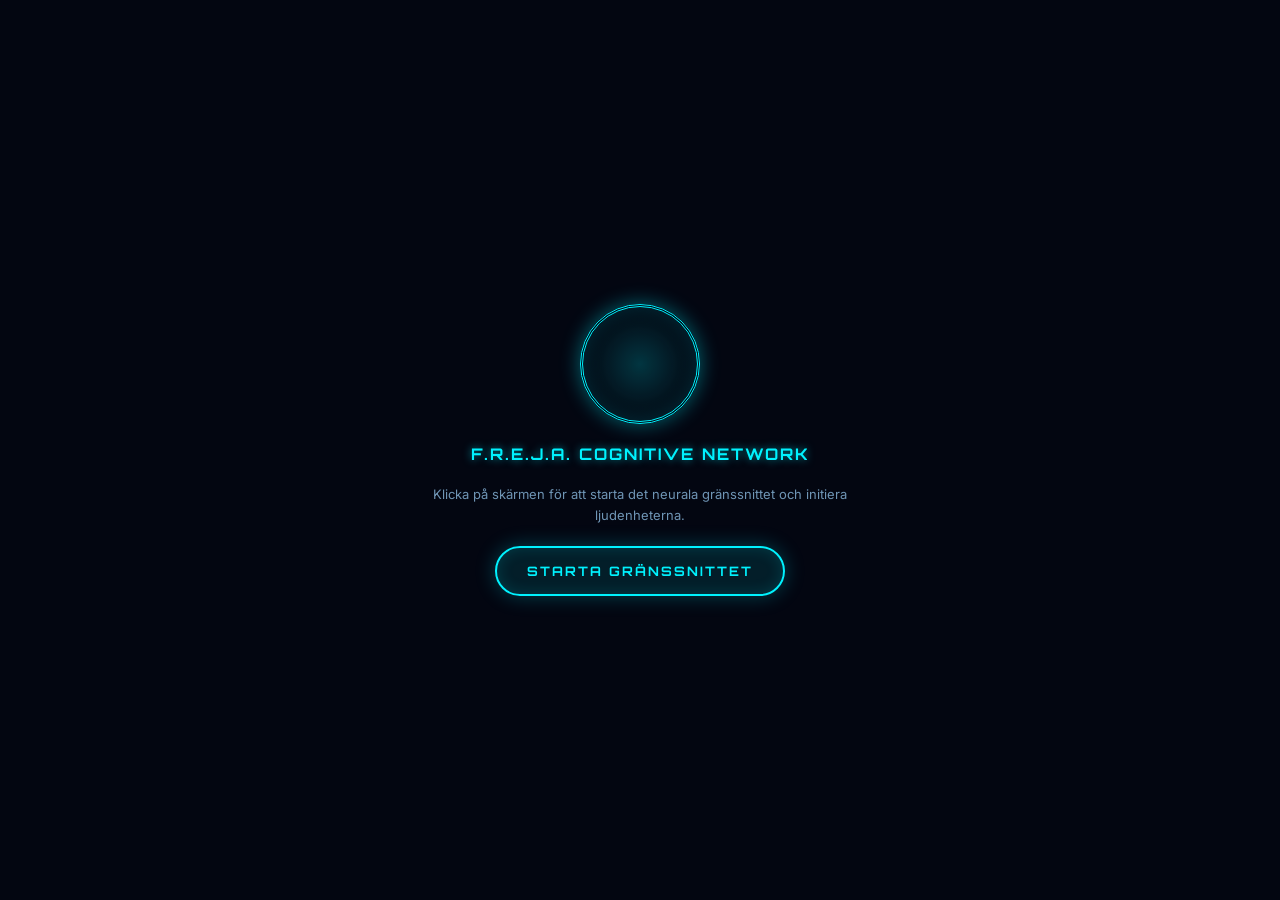
==== index.html @ d0a390d9 "Modernize FastAPI lifespan, background task tool router, and modularize app.js helpers" ====
<!DOCTYPE html>
<html lang="sv">
<head>
    <meta charset="UTF-8">
    <meta name="viewport" content="width=device-width, initial-scale=1.0">
    <title>F.R.E.J.A. // Neural Interface</title>
    <!-- Google Fonts -->
    <link rel="preconnect" href="https://fonts.googleapis.com">
    <link rel="preconnect" href="https://fonts.gstatic.com" crossorigin>
    <link href="https://fonts.googleapis.com/css2?family=Inter:wght@300;400;500;600&family=Orbitron:wght@400;600;800;900&family=Share+Tech+Mono&display=swap" rel="stylesheet">
    <!-- FontAwesome for futuristic icons -->
    <link rel="stylesheet" href="https://cdnjs.cloudflare.com/ajax/libs/font-awesome/6.4.0/css/all.min.css">
    <link rel="stylesheet" href="style.css">
</head>
<body class="theme-cyan">
    <!-- Grid overlay and Scanlines for futuristic screen effect -->
    <div class="grid-overlay"></div>
    <div class="scanlines"></div>
    <div class="ambient-glow"></div>

    <div class="hud-container">
        <!-- HEADER -->
        <header class="hud-header">
            <div class="header-left">
                <div class="logo-container">
                    <span class="logo-bracket">[</span>
                    <span class="logo-text">F.R.E.J.A.</span>
                    <span class="logo-bracket">]</span>
                </div>
                <div class="status-indicator">
                    <div class="pulse-dot"></div>
                    <span class="status-text">SYSTEM UPLINK: ONLINE</span>
                </div>
            </div>
            
            <div class="header-center">
                <div class="system-time" id="system-time">00:00:00</div>
                <div class="system-date" id="system-date">2026-06-02</div>
            </div>

            <div class="header-right">
                <button id="btn-memory" class="hud-btn-icon" title="Memory Vault">
                    <i class="fa-solid fa-brain"></i>
                </button>
                <button id="btn-garmin" class="hud-btn-icon" title="Garmin Fit Dashboard">
                    <i class="fa-solid fa-heart-pulse"></i>
                </button>
                <button id="btn-strava" class="hud-btn-icon" title="Strava Activity Dashboard">
                    <i class="fa-solid fa-person-running"></i>
                </button>
                <button id="btn-withings" class="hud-btn-icon" title="Withings Health Dashboard">
                    <i class="fa-solid fa-weight-scale"></i>
                </button>
                <button id="btn-google-calendar" class="hud-btn-icon" title="Google Calendar Dashboard">
                    <i class="fa-solid fa-calendar-days"></i>
                </button>
                <button id="btn-telegram" class="hud-btn-icon" title="Telegram Integration">
                    <i class="fa-brands fa-telegram"></i>
                </button>
                <button id="btn-theme-toggle" class="hud-btn-icon" title="Change Theme">
                    <i class="fa-solid fa-palette"></i>
                </button>
                <button id="btn-settings" class="hud-btn-icon" title="Settings">
                    <i class="fa-solid fa-sliders"></i>
                </button>
                <div class="voice-badge">
                    <span class="badge-label">V.O.C.A.L.</span>
                    <span class="badge-status" id="vocal-status">STANDBY</span>
                </div>
            </div>
        </header>

        <!-- MAIN LAYOUT -->
        <main class="hud-main">
            <!-- LEFT PANEL: DIAGNOSTICS & SYSTEM CONFIG -->
            <section class="hud-panel left-panel">
                <div class="panel-header">
                    <i class="fa-solid fa-gauge-high icon-accent"></i>
                    <h2>SYSTEM DIAGNOSTICS</h2>
                </div>
                <div class="panel-content">
                    <!-- Gauge animations -->
                    <div class="diag-group">
                        <div class="diag-label">
                            <span>CORES LOAD</span>
                            <span class="diag-val" id="val-cpu">24%</span>
                        </div>
                        <div class="progress-bar-container">
                            <div class="progress-bar" id="bar-cpu" style="width: 24%"></div>
                        </div>
                    </div>

                    <div class="diag-group">
                        <div class="diag-label">
                            <span>NEURAL TEMP</span>
                            <span class="diag-val" id="val-temp">42.8 °C</span>
                        </div>
                        <div class="progress-bar-container">
                            <div class="progress-bar" id="bar-temp" style="width: 42.8%"></div>
                        </div>
                    </div>

                    <div class="diag-group">
                        <div class="diag-label">
                            <span>COGNITIVE RAM</span>
                            <span class="diag-val" id="val-ram">6.2 GB / 16 GB</span>
                        </div>
                        <div class="progress-bar-container">
                            <div class="progress-bar" id="bar-ram" style="width: 38.7%"></div>
                        </div>
                    </div>

                    <div class="diag-group">
                        <div class="diag-label">
                            <span>NETWORK LATENCY</span>
                            <span class="diag-val" id="val-ping">12 ms</span>
                        </div>
                        <div class="progress-bar-container">
                            <div class="progress-bar" id="bar-ping" style="width: 12%"></div>
                        </div>
                    </div>

                    <hr class="panel-divider">

                    <!-- Visual Scanner Widget -->
                    <div class="visual-scanner">
                        <h3><i class="fa-solid fa-eye"></i> NEURAL OPTICS SCANNER</h3>
                        <div class="webcam-container">
                            <video id="webcam-video" autoplay playsinline muted></video>
                            <div class="scanner-overlay">
                                <div class="scanner-line"></div>
                                <div class="scanner-reticle"></div>
                                <span class="scanner-status" id="scanner-status">OPTICS OFFLINE</span>
                            </div>
                        </div>
                        <div class="control-row" style="margin-top: 10px;">
                            <label for="select-camera">Camera Input</label>
                            <select id="select-camera" class="hud-select">
                                <option value="off" selected>Scanner avstängd</option>
                            </select>
                        </div>
                        <div class="control-row-toggle" style="margin-top: 8px;">
                            <span style="font-size: 11px; color: var(--color-text-muted);">Auto-skicka bildström</span>
                            <label class="hud-switch">
                                <input type="checkbox" id="chk-auto-optics" checked>
                                <span class="slider"></span>
                            </label>
                        </div>
                    </div>

                    <hr class="panel-divider">

                    <!-- Vector Grid Widget -->
                    <div class="widget-matrix">
                        <h3>ACTIVE CAPABILITIES</h3>
                        <div class="capability-grid">
                            <div class="cap-item active">
                                <i class="fa-solid fa-microphone"></i>
                                <span>SPEECH REC</span>
                            </div>
                            <div class="cap-item active">
                                <i class="fa-solid fa-volume-high"></i>
                                <span>SYNTH VOICE</span>
                            </div>
                            <div class="cap-item active" id="cap-gemini">
                                <i class="fa-solid fa-brain"></i>
                                <span>GEMINI 2.5</span>
                            </div>
                            <div class="cap-item active">
                                <i class="fa-solid fa-wave-square"></i>
                                <span>AUDIO ANALYSER</span>
                            </div>
                            <div class="cap-item" id="cap-memory">
                                <i class="fa-solid fa-microchip"></i>
                                <span>NEURAL MEM</span>
                            </div>
                            <div class="cap-item" id="cap-camera">
                                <i class="fa-solid fa-eye"></i>
                                <span>OPTICS FEED</span>
                            </div>
                            <div class="cap-item" id="cap-garmin">
                                <i class="fa-solid fa-heart-pulse"></i>
                                <span>GARMIN FIT</span>
                            </div>
                            <div class="cap-item" id="cap-strava">
                                <i class="fa-solid fa-person-running"></i>
                                <span>STRAVA FIT</span>
                            </div>
                            <div class="cap-item" id="cap-withings">
                                <i class="fa-solid fa-weight-scale"></i>
                                <span>WITHINGS FIT</span>
                            </div>
                            <div class="cap-item" id="cap-google_calendar">
                                <i class="fa-solid fa-calendar-days"></i>
                                <span>GOOGLE CAL</span>
                            </div>
                        </div>
                    </div>

                    <hr class="panel-divider">

                    <!-- Speech Settings Shortcuts -->
                    <div class="quick-settings">
                        <h3>QUICK CONTROLS</h3>
                        <div class="control-row">
                            <label for="select-lang-quick">Language</label>
                            <select id="select-lang-quick" class="hud-select">
                                <option value="sv-SE" selected>Svenska (SE)</option>
                                <option value="en-US">English (US)</option>
                            </select>
                        </div>
                        <div class="control-row-toggle">
                            <span>Auto-Speak Responses</span>
                            <label class="hud-switch">
                                <input type="checkbox" id="chk-autospeak" checked>
                                <span class="slider"></span>
                            </label>
                        </div>
                    </div>
                </div>
                <div class="panel-footer">
                    <span>SECTOR: 09A64FAF</span>
                </div>
            </section>

            <!-- CENTER PANEL: ARC REACTOR CORE & CONTROLS -->
            <section class="center-panel">
                <!-- Arc Reactor Visualizer -->
                <div class="arc-container">
                    <canvas id="arc-canvas" width="400" height="400"></canvas>
                    <div class="arc-core-inner">
                        <i class="fa-solid fa-brain glow-brain"></i>
                    </div>
                </div>

                <div class="voice-trigger-container">
                    <button id="btn-mic" class="btn-mic" title="Start Listening">
                        <i class="fa-solid fa-microphone" id="mic-icon"></i>
                    </button>
                    <p class="voice-hint" id="voice-hint">Klicka för att prata med FREJA</p>
                    <div class="voice-bars-container" id="voice-bars">
                        <!-- Sound bars show up when listening/speaking -->
                        <div class="bar"></div>
                        <div class="bar"></div>
                        <div class="bar"></div>
                        <div class="bar"></div>
                        <div class="bar"></div>
                        <div class="bar"></div>
                        <div class="bar"></div>
                        <div class="bar"></div>
                    </div>
                </div>

                <!-- QUICK INPUT BOX (For typing queries) -->
                <div class="text-input-container">
                    <input type="text" id="text-query" placeholder="Mata in ett textkommando till FREJA..." class="hud-input">
                    <button id="btn-send-text" class="hud-btn-send" title="Skicka">
                        <i class="fa-solid fa-paper-plane"></i>
                    </button>
                </div>
            </section>

            <!-- RIGHT PANEL: CHAT HUB & TERMINAL LOG -->
            <section class="hud-panel right-panel">
                <div class="panel-header">
                    <i class="fa-solid fa-comments icon-accent"></i>
                    <h2>NEURAL CHAT HUB</h2>
                    <button id="btn-clear-chat" class="panel-header-btn" title="Rensa chatthistorik">
                        <i class="fa-solid fa-trash-can"></i>
                    </button>
                </div>
                
                <!-- Chats will be listed here -->
                <div class="chat-history" id="chat-history">
                    <div class="chat-msg system-msg">
                        <div class="msg-sender">[SYS]</div>
                        <div class="msg-content">System startat. Välkommen operatör. Klicka på mikrofonen eller skriv ett meddelande nedan för att initiera konversation. Se till att lägga in din Gemini API-nyckel i inställningarna.</div>
                    </div>
                </div>

                <div class="panel-header second-header">
                    <i class="fa-solid fa-terminal icon-accent"></i>
                    <h2>TERMINAL CONSOLE</h2>
                </div>

                <!-- Futuristic terminal logs -->
                <div class="terminal-container">
                    <div class="terminal-log" id="terminal-log">
                        <div class="log-line"><span class="log-time">08:12:00</span> <span class="log-tag tag-sys">[SYS]</span> INITIALIZING INTEL CORE PROTCOLS</div>
                        <div class="log-line"><span class="log-time">08:12:01</span> <span class="log-tag tag-sys">[SYS]</span> AUDIO ANALYSER STAGE ACTIVE</div>
                        <div class="log-line"><span class="log-time">08:12:02</span> <span class="log-tag tag-sys">[SYS]</span> SPEECH SYNTHESIS ENGINE LOADED</div>
                        <div class="log-line"><span class="log-time">08:12:02</span> <span class="log-tag tag-warn">[WARN]</span> GEMINI API KEY MISSING. USING OFFLINE MOCK MODE.</div>
                    </div>
                </div>
            </section>
        </main>
    </div>

    <!-- SETTINGS MODAL -->
    <div class="hud-modal" id="modal-settings">
        <div class="modal-content glass-morphic">
            <div class="modal-header">
                <h2><i class="fa-solid fa-gear"></i> INTERFACE SETTINGS</h2>
                <button class="modal-close" id="btn-close-settings">&times;</button>
            </div>
            <div class="modal-body">
                <div class="settings-group">
                    <label for="input-api-key">Gemini API Key</label>
                    <div class="input-password-container">
                        <input type="password" id="input-api-key" placeholder="AIzaSy..." class="hud-input">
                        <button type="button" id="btn-toggle-key" class="btn-toggle-input"><i class="fa-solid fa-eye"></i></button>
                    </div>
                    <p class="settings-help">Din API-nyckel sparas säkert i din lokala webbläsare (localStorage). Du kan skaffa en gratis nyckel i <a href="https://aistudio.google.com/" target="_blank" class="hud-link">Google AI Studio</a>.</p>
                </div>

                 <div class="settings-group">
                    <label for="select-voice">Voice Output Character (Native Browser)</label>
                    <div style="display: flex; gap: 8px;">
                        <select id="select-voice" class="hud-select" style="flex: 1;">
                            <!-- Loaded dynamically -->
                            <option value="">Laddar röster...</option>
                        </select>
                        <button type="button" id="btn-test-voice" class="hud-btn btn-secondary" style="padding: 0 12px; height: 32px;" title="Testa vald röst">
                            <i class="fa-solid fa-volume-high"></i>
                        </button>
                    </div>
                </div>

                <hr class="panel-divider">
                <h3 style="font-family: var(--font-display); font-size: 11px; color: var(--color-primary); margin-bottom: 5px; letter-spacing: 1px;">ELEVENLABS NEURAL TTS (OPTIONAL)</h3>

                <div class="settings-group">
                    <label for="input-eleven-key">ElevenLabs API Key</label>
                    <div class="input-password-container">
                        <input type="password" id="input-eleven-key" placeholder="Skriv xi-api-key..." class="hud-input">
                        <button type="button" id="btn-toggle-eleven-key" class="btn-toggle-input"><i class="fa-solid fa-eye"></i></button>
                    </div>
                    <p class="settings-help">Lämnas tom för att fortsätta använda gratis webbläsarröst. Köp/skaffa nyckel på <a href="https://elevenlabs.io/" target="_blank" class="hud-link">ElevenLabs</a>.</p>
                </div>

                <div class="settings-group">
                    <label for="select-eleven-voice">ElevenLabs Voice Presets</label>
                    <select id="select-eleven-voice" class="hud-select">
                        <option value="21m00Tcm4TlvDq8ikWAM" selected>Rachel (Varm & Tydlig - Kvinna)</option>
                        <option value="ErXwobaYiN019PkySvjV">Antoni (Professionell & Djup - Man)</option>
                        <option value="EXAVITQu4vr4xnSDxMaL">Bella (Klar & Naturlig - Kvinna)</option>
                        <option value="pNInz6obpm5mJsZJQIEX">Adam (Klassisk röst - Man)</option>
                        <option value="custom">-- Ange eget Voice ID --</option>
                    </select>
                </div>

                <div class="settings-group" id="group-eleven-custom" style="display: none;">
                    <label for="input-eleven-custom-voice">Eget ElevenLabs Voice ID</label>
                    <input type="text" id="input-eleven-custom-voice" placeholder="Mata in voice_id..." class="hud-input">
                </div>


                <div class="settings-group">
                    <div class="slider-row">
                        <label for="slider-rate">Voice Rate (Hastighet)</label>
                        <span class="slider-val" id="val-rate">1.0</span>
                    </div>
                    <input type="range" id="slider-rate" min="0.5" max="2" step="0.1" value="1.0" class="hud-range">
                </div>

                <div class="settings-group">
                    <div class="slider-row">
                        <label for="slider-pitch">Voice Pitch (Tonläge)</label>
                        <span class="slider-val" id="val-pitch">1.0</span>
                    </div>
                    <input type="range" id="slider-pitch" min="0.5" max="1.5" step="0.1" value="1.0" class="hud-range">
                </div>

                <div class="settings-group">
                    <label for="textarea-persona">System Prompt (Jarvis Persona)</label>
                    <textarea id="textarea-persona" rows="4" class="hud-textarea">Du är FREJA, en extremt intelligent, artig och kvick AI-assistent. Du pratar med "sir" eller "doktorn" på ett artigt, lojalt och sofistikerat sätt. Svara kortfattat och slagkraftigt, idealiskt för tal. Svara alltid på det språk som användaren pratar eller skriver (svenska eller engelska).</textarea>
                </div>


                <hr class="panel-divider">
                <h3 style="font-family: var(--font-display); font-size: 11px; color: var(--color-primary); margin-bottom: 5px; letter-spacing: 1px;">SYSTEMBEHÖRIGHETER (VERKTYG)</h3>
                
                <div class="settings-group-toggle" style="display: flex; justify-content: space-between; align-items: center; margin-bottom: 15px;">
                    <span style="font-size: 11px; color: var(--color-text-muted);">Tillåt Väderverktyg (get_weather)</span>
                    <label class="hud-switch">
                        <input type="checkbox" id="chk-tool-get_weather">
                        <span class="slider"></span>
                    </label>
                </div>

                <div class="settings-group-toggle" style="display: flex; justify-content: space-between; align-items: center; margin-bottom: 15px;">
                    <span style="font-size: 11px; color: var(--color-text-muted);">Tillåt Google Sökning (google_search)</span>
                    <label class="hud-switch">
                        <input type="checkbox" id="chk-tool-google_search">
                        <span class="slider"></span>
                    </label>
                </div>

                <div class="settings-group-toggle" style="display: flex; justify-content: space-between; align-items: center; margin-bottom: 15px;">
                    <span style="font-size: 11px; color: var(--color-text-muted);">Tillåt Kodexekvering (execute_codex_code)</span>
                    <label class="hud-switch">
                        <input type="checkbox" id="chk-tool-execute_codex_code">
                        <span class="slider"></span>
                    </label>
                </div>

                <div class="settings-group-toggle" style="display: flex; justify-content: space-between; align-items: center; margin-bottom: 15px;">
                    <span style="font-size: 11px; color: var(--color-text-muted);">Tillåt Git-operationer (codex_git_ops)</span>
                    <label class="hud-switch">
                        <input type="checkbox" id="chk-tool-codex_git_ops">
                        <span class="slider"></span>
                    </label>
                </div>

                <div class="settings-group-toggle" style="display: flex; justify-content: space-between; align-items: center; margin-bottom: 15px;">
                    <span style="font-size: 11px; color: var(--color-text-muted);">Tillåt Kodgranskning (codex_audit_codebase)</span>
                    <label class="hud-switch">
                        <input type="checkbox" id="chk-tool-codex_audit_codebase">
                        <span class="slider"></span>
                    </label>
                </div>

                <div class="settings-group-toggle" style="display: flex; justify-content: space-between; align-items: center; margin-bottom: 15px;">
                    <span style="font-size: 11px; color: var(--color-text-muted);">Tillåt Auto-rättning (codex_run_and_fix)</span>
                    <label class="hud-switch">
                        <input type="checkbox" id="chk-tool-codex_run_and_fix">
                        <span class="slider"></span>
                    </label>
                </div>

                <div class="settings-group-toggle" style="display: flex; justify-content: space-between; align-items: center; margin-bottom: 15px;">
                    <span style="font-size: 11px; color: var(--color-text-muted);">Tillåt Facebook-bildnedladdning (download_facebook_photos)</span>
                    <label class="hud-switch">
                        <input type="checkbox" id="chk-tool-download_facebook_photos">
                        <span class="slider"></span>
                    </label>
                </div>


            </div>
            <div class="modal-footer">
                <button id="btn-reset-settings" class="hud-btn btn-secondary">ÅTERSTÄLL ALLT</button>
                <button id="btn-save-settings" class="hud-btn btn-primary">SPARA KONFIGURERING</button>
            </div>
        </div>
    </div>

    <!-- THEME MODAL (QUICK CHOICE) -->
    <div class="hud-modal" id="modal-theme">
        <div class="modal-content glass-morphic theme-modal-content">
            <div class="modal-header">
                <h2><i class="fa-solid fa-palette"></i> ACCENT SYSTEMS</h2>
                <button class="modal-close" id="btn-close-theme">&times;</button>
            </div>
            <div class="modal-body select-theme-grid">
                <button class="theme-choice-card cyan active" data-theme="cyan">
                    <div class="color-preview"></div>
                    <span>CYAN MATRIX (DEFAULT)</span>
                </button>
                <button class="theme-choice-card amber" data-theme="amber">
                    <div class="color-preview"></div>
                    <span>STARK GOLD (AMBER)</span>
                </button>
                <button class="theme-choice-card crimson" data-theme="crimson">
                    <div class="color-preview"></div>
                    <span>HULKBUSTER (CRIMSON)</span>
                </button>
                <button class="theme-choice-card emerald" data-theme="emerald">
                    <div class="color-preview"></div>
                    <span>SHIELD EMERALD</span>
                </button>
            </div>
        </div>
    </div>

    <!-- NEURAL MEMORY VAULT MODAL -->
    <div class="hud-modal" id="modal-memory">
        <div class="modal-content glass-morphic">
            <div class="modal-header">
                <h2><i class="fa-solid fa-brain"></i> NEURAL MEMORY VAULT</h2>
                <button class="modal-close" id="btn-close-memory">&times;</button>
            </div>
            <div class="modal-body">
                <div class="memory-status-banner">
                    <span class="status-label">ENGINE STATUS:</span>
                    <span class="status-val" id="memory-engine-status">OFFLINE (VIRTUAL SANDBOX)</span>
                </div>
                <p class="settings-help" style="margin-bottom: 15px; font-size: 11px;">
                    Här lagras och struktureras dina personliga preferenser och minnen som FREJA extraherar under era samtal. De återanvänds automatiskt för att ge personliga svar.
                </p>

                <!-- New Memory Manual Entry -->
                <div class="add-memory-container" style="display: flex; gap: 8px; margin-bottom: 15px;">
                    <input type="text" id="input-new-memory" placeholder="Mata in ett minne manuellt... (t.ex. 'Gillar starkt kaffe')" class="hud-input" style="flex: 1; font-size: 12px; height: 32px;">
                    <button id="btn-add-memory-manual" class="hud-btn btn-primary" style="padding: 0 15px; font-size: 11px; height: 32px; font-family: var(--font-display);"><i class="fa-solid fa-plus"></i> LÄGG TILL</button>
                </div>

                <div class="memories-list-container" style="display: flex; flex-direction: column; flex: 1; min-height: 250px; max-height: 350px;">
                    <h3 class="section-title" style="font-family: var(--font-display); font-size: 11px; color: var(--color-primary); margin-bottom: 8px; letter-spacing: 1px;">MINNES-ENGRAM (<span id="memory-count">0</span>)</h3>
                    <div class="memories-list" id="memories-list" style="flex: 1; overflow-y: auto; background: rgba(0,0,0,0.3); border: 1px solid var(--color-border); border-radius: 4px; padding: 10px;">
                        <div class="memory-loading-msg" style="color: var(--color-text-muted); text-align: center; font-family: var(--font-mono); font-size: 11px; padding: 20px;">Laddar minnen...</div>
                    </div>
                </div>

                <!-- Neural Memory API/Sandbox Settings -->
                <details class="memory-api-details" style="border: 1px solid var(--color-border); border-radius: 4px; background: rgba(0, 0, 0, 0.2); padding: 8px 12px; margin-top: 10px;">
                    <summary style="font-family: var(--font-display); font-size: 11px; color: var(--color-primary); cursor: pointer; user-select: none; outline: none; letter-spacing: 1px;">
                        <i class="fa-solid fa-key" style="margin-right: 6px;"></i> NEURALT MINNE KONFIGURATION
                    </summary>
                    <div style="display: flex; flex-direction: column; gap: 10px; margin-top: 10px;">
                        <div style="display: flex; flex-direction: column; gap: 4px;">
                            <label for="input-mem0-key" style="font-family: var(--font-display); font-size: 11px; color: var(--color-primary);">Mem0 API Key</label>
                            <div class="input-password-container">
                                <input type="password" id="input-mem0-key" placeholder="Mata in Token..." class="hud-input" style="height: 32px; font-size: 12px; flex: 1;">
                                <button type="button" id="btn-toggle-mem0-key" class="btn-toggle-input" style="height: 32px;"><i class="fa-solid fa-eye"></i></button>
                            </div>
                            <p class="settings-help" style="font-size: 9px; line-height: 1.3; margin: 0;">Skapa ett gratis konto på <a href="https://mem0.ai/" target="_blank" class="hud-link">mem0.ai</a> för att skaffa en API-nyckel. Om tomt körs minnet i ett lokalt sandlådeläge.</p>
                        </div>
                        <div class="settings-group-toggle" style="display: flex; justify-content: space-between; align-items: center;">
                            <span style="font-size: 11px; color: var(--color-text-muted);">Aktivera neuralt minne</span>
                            <label class="hud-switch">
                                <input type="checkbox" id="chk-use-mem0" checked>
                                <span class="slider"></span>
                            </label>
                        </div>
                        <button id="btn-save-memory-api" class="hud-btn btn-primary" style="height: 32px; font-family: var(--font-display); font-size: 11px; margin-top: 5px;">
                            <i class="fa-solid fa-floppy-disk"></i> SPARA MINNESINSTÄLLNINGAR
                        </button>
                    </div>
                </details>
            </div>
            <div class="modal-footer">
                <button id="btn-wipe-memory" class="hud-btn btn-secondary" style="border-color: #ff3b30; color: #ff3b30;"><i class="fa-solid fa-trash-can"></i> RADERA ALLT MINNE</button>
                <button id="btn-refresh-memory" class="hud-btn btn-primary"><i class="fa-solid fa-rotate"></i> SYNKRONISERA</button>
            </div>
        </div>
    </div>

    <!-- GARMIN FIT DASHBOARD MODAL -->
    <div class="hud-modal" id="modal-garmin">
        <div class="modal-content glass-morphic">
            <div class="modal-header">
                <h2><i class="fa-solid fa-heart-pulse"></i> GARMIN FIT DASHBOARD</h2>
                <button class="modal-close" id="btn-close-garmin">&times;</button>
            </div>
            <div class="modal-body" style="display: flex; flex-direction: column; gap: 15px;">
                <!-- Form for entering data -->
                <div class="garmin-form" style="display: grid; grid-template-columns: 1fr 1fr; gap: 10px; background: rgba(0, 0, 0, 0.2); border: 1px solid var(--color-border); border-radius: 4px; padding: 12px;">
                    <div style="grid-column: span 2; display: flex; flex-direction: column; gap: 4px;">
                        <label for="garmin-input-date" style="font-size: 11px; color: var(--color-text-muted);">Datum</label>
                        <input type="date" id="garmin-input-date" class="hud-input" style="height: 32px; font-size: 12px; font-family: var(--font-mono);">
                    </div>
                    <div style="display: flex; flex-direction: column; gap: 4px;">
                        <label for="garmin-input-steps" style="font-size: 11px; color: var(--color-text-muted);">Steg</label>
                        <input type="number" id="garmin-input-steps" placeholder="t.ex. 10000" class="hud-input" style="height: 32px; font-size: 12px;">
                    </div>
                    <div style="display: flex; flex-direction: column; gap: 4px;">
                        <label for="garmin-input-sleep" style="font-size: 11px; color: var(--color-text-muted);">Sömn (timmar)</label>
                        <input type="number" step="0.1" id="garmin-input-sleep" placeholder="t.ex. 7.5" class="hud-input" style="height: 32px; font-size: 12px;">
                    </div>
                    <div style="display: flex; flex-direction: column; gap: 4px;">
                        <label for="garmin-input-hr" style="font-size: 11px; color: var(--color-text-muted);">Vilopuls (BPM)</label>
                        <input type="number" id="garmin-input-hr" placeholder="t.ex. 58" class="hud-input" style="height: 32px; font-size: 12px;">
                    </div>
                    <div style="display: flex; flex-direction: column; gap: 4px;">
                        <label for="garmin-input-calories" style="font-size: 11px; color: var(--color-text-muted);">Aktiva kalorier</label>
                        <input type="number" id="garmin-input-calories" placeholder="t.ex. 400" class="hud-input" style="height: 32px; font-size: 12px;">
                    </div>
                    <div style="display: flex; flex-direction: column; gap: 4px;">
                        <label for="garmin-input-workout-type" style="font-size: 11px; color: var(--color-text-muted);">Träningsform</label>
                        <input type="text" id="garmin-input-workout-type" placeholder="t.ex. Löpning" class="hud-input" style="height: 32px; font-size: 12px;">
                    </div>
                    <div style="display: flex; flex-direction: column; gap: 4px;">
                        <label for="garmin-input-workout-duration" style="font-size: 11px; color: var(--color-text-muted);">Tid (minuter)</label>
                        <input type="number" id="garmin-input-workout-duration" placeholder="t.ex. 45" class="hud-input" style="height: 32px; font-size: 12px;">
                    </div>
                    <div style="display: flex; flex-direction: column; gap: 4px;">
                        <label for="garmin-input-body-battery" style="font-size: 11px; color: var(--color-text-muted);">Body Battery (max)</label>
                        <input type="number" id="garmin-input-body-battery" placeholder="t.ex. 85" class="hud-input" style="height: 32px; font-size: 12px;">
                    </div>
                    <div style="display: flex; flex-direction: column; gap: 4px;">
                        <label for="garmin-input-hrv" style="font-size: 11px; color: var(--color-text-muted);">HRV (Snitt ms)</label>
                        <input type="number" id="garmin-input-hrv" placeholder="t.ex. 65" class="hud-input" style="height: 32px; font-size: 12px;">
                    </div>
                    <button id="btn-save-garmin-manual" class="hud-btn btn-primary" style="grid-column: span 2; height: 34px; font-family: var(--font-display); font-size: 11px;"><i class="fa-solid fa-floppy-disk"></i> SPARA DAGSLOGG</button>
                </div>
                
                <!-- List of recent logs -->
                <div class="garmin-list-container" style="display: flex; flex-direction: column; flex: 1; min-height: 200px; max-height: 250px;">
                    <h3 style="font-family: var(--font-display); font-size: 11px; color: var(--color-primary); margin-bottom: 8px; letter-spacing: 1px;">HISTORIK (SENASTE 10 DAGARNA)</h3>
                    <div class="garmin-list" id="garmin-list" style="flex: 1; overflow-y: auto; background: rgba(0,0,0,0.3); border: 1px solid var(--color-border); border-radius: 4px; padding: 10px;">
                        <div style="color: var(--color-text-muted); text-align: center; font-family: var(--font-mono); font-size: 11px; padding: 20px;">Laddar historik...</div>
                    </div>
                </div>

                <!-- Garmin Account & Permission Settings -->
                <details class="garmin-api-details" style="border: 1px solid var(--color-border); border-radius: 4px; background: rgba(0, 0, 0, 0.2); padding: 8px 12px; margin-top: 10px;">
                    <summary style="font-family: var(--font-display); font-size: 11px; color: var(--color-primary); cursor: pointer; user-select: none; outline: none; letter-spacing: 1px;">
                        <i class="fa-solid fa-user-gear" style="margin-right: 6px;"></i> GARMIN KONTOINSTÄLLNINGAR
                    </summary>
                    <div style="display: flex; flex-direction: column; gap: 10px; margin-top: 10px;">
                        <div style="display: flex; flex-direction: column; gap: 4px;">
                            <label for="input-garmin-email" style="font-family: var(--font-display); font-size: 11px; color: var(--color-primary);">Garmin E-post</label>
                            <input type="email" id="input-garmin-email" placeholder="Skriv Garmin e-post..." class="hud-input" style="height: 32px; font-size: 12px;">
                        </div>
                        <div style="display: flex; flex-direction: column; gap: 4px;">
                            <label for="input-garmin-password" style="font-family: var(--font-display); font-size: 11px; color: var(--color-primary);">Garmin Lösenord</label>
                            <div class="input-password-container">
                                <input type="password" id="input-garmin-password" placeholder="Skriv Garmin lösenord..." class="hud-input" style="height: 32px; font-size: 12px; flex: 1;">
                                <button type="button" id="btn-toggle-garmin-password" class="btn-toggle-input" style="height: 32px;"><i class="fa-solid fa-eye"></i></button>
                            </div>
                        </div>
                        <div class="settings-group-toggle" style="display: flex; justify-content: space-between; align-items: center;">
                            <span style="font-size: 11px; color: var(--color-text-muted);">Tillåt Garmin Hälsocoach (get_garmin_health)</span>
                            <label class="hud-switch">
                                <input type="checkbox" id="chk-tool-get_garmin_health">
                                <span class="slider"></span>
                            </label>
                        </div>
                        <button id="btn-save-garmin-api" class="hud-btn btn-primary" style="height: 32px; font-family: var(--font-display); font-size: 11px; margin-top: 5px;">
                            <i class="fa-solid fa-floppy-disk"></i> SPARA KONTOINSTÄLLNINGAR
                        </button>
                    </div>
                </details>
            </div>
            <div class="modal-footer" style="display: flex; gap: 10px;">
                <button id="btn-sync-garmin-dashboard" class="hud-btn btn-primary" style="flex: 1; font-family: var(--font-display); font-size: 11px;"><i class="fa-solid fa-arrows-rotate"></i> SYNKRONISERA ENHET</button>
            </div>
        </div>
    </div>

    <!-- STRAVA ACTIVITY DASHBOARD MODAL -->
    <div class="hud-modal" id="modal-strava">
        <div class="modal-content glass-morphic">
            <div class="modal-header">
                <h2><i class="fa-solid fa-person-running"></i> STRAVA ACTIVITY DASHBOARD</h2>
                <button class="modal-close" id="btn-close-strava">&times;</button>
            </div>
            <div class="modal-body" style="display: flex; flex-direction: column; gap: 15px;">
                <!-- Form for entering data -->
                <div class="strava-form" style="display: grid; grid-template-columns: 1fr 1fr; gap: 10px; background: rgba(0, 0, 0, 0.2); border: 1px solid var(--color-border); border-radius: 4px; padding: 12px;">
                    <div style="grid-column: span 2; display: flex; flex-direction: column; gap: 4px;">
                        <label for="strava-input-name" style="font-size: 11px; color: var(--color-text-muted);">Aktivitetsnamn</label>
                        <input type="text" id="strava-input-name" placeholder="t.ex. Morgonlöpning" class="hud-input" style="height: 32px; font-size: 12px;">
                    </div>
                    <div style="display: flex; flex-direction: column; gap: 4px;">
                        <label for="strava-input-date" style="font-size: 11px; color: var(--color-text-muted);">Datum</label>
                        <input type="date" id="strava-input-date" class="hud-input" style="height: 32px; font-size: 12px; font-family: var(--font-mono);">
                    </div>
                    <div style="display: flex; flex-direction: column; gap: 4px;">
                        <label for="strava-input-type" style="font-size: 11px; color: var(--color-text-muted);">Träningsform</label>
                        <select id="strava-input-type" class="hud-select" style="height: 32px; font-size: 12px; padding: 0 8px;">
                            <option value="Löpning">Löpning</option>
                            <option value="Cykling">Cykling</option>
                            <option value="Simning">Simning</option>
                            <option value="Styrketräning">Styrketräning</option>
                            <option value="Promenad">Promenad</option>
                            <option value="Yoga">Yoga</option>
                        </select>
                    </div>
                    <div style="display: flex; flex-direction: column; gap: 4px;">
                        <label for="strava-input-distance" style="font-size: 11px; color: var(--color-text-muted);">Distans (meter)</label>
                        <input type="number" id="strava-input-distance" placeholder="t.ex. 5000" class="hud-input" style="height: 32px; font-size: 12px;">
                    </div>
                    <div style="display: flex; flex-direction: column; gap: 4px;">
                        <label for="strava-input-duration" style="font-size: 11px; color: var(--color-text-muted);">Tid (sekunder)</label>
                        <input type="number" id="strava-input-duration" placeholder="t.ex. 1800" class="hud-input" style="height: 32px; font-size: 12px;">
                    </div>
                    <div style="display: flex; flex-direction: column; gap: 4px;">
                        <label for="strava-input-elevation" style="font-size: 11px; color: var(--color-text-muted);">Höjdmeter (m)</label>
                        <input type="number" id="strava-input-elevation" placeholder="t.ex. 45" class="hud-input" style="height: 32px; font-size: 12px;">
                    </div>
                    <div style="display: flex; flex-direction: column; gap: 4px;">
                        <label for="strava-input-avg-hr" style="font-size: 11px; color: var(--color-text-muted);">Snittpuls (BPM)</label>
                        <input type="number" id="strava-input-avg-hr" placeholder="t.ex. 145" class="hud-input" style="height: 32px; font-size: 12px;">
                    </div>
                    <div style="display: flex; flex-direction: column; gap: 4px;">
                        <label for="strava-input-max-hr" style="font-size: 11px; color: var(--color-text-muted);">Maxpuls (BPM)</label>
                        <input type="number" id="strava-input-max-hr" placeholder="t.ex. 165" class="hud-input" style="height: 32px; font-size: 12px;">
                    </div>
                    <div style="display: flex; flex-direction: column; gap: 4px;">
                        <label for="strava-input-calories" style="font-size: 11px; color: var(--color-text-muted);">Kalorier (kcal)</label>
                        <input type="number" id="strava-input-calories" placeholder="t.ex. 350" class="hud-input" style="height: 32px; font-size: 12px;">
                    </div>
                    <button id="btn-save-strava-manual" class="hud-btn btn-primary" style="grid-column: span 2; height: 34px; font-family: var(--font-display); font-size: 11px;"><i class="fa-solid fa-floppy-disk"></i> SPARA TRÄNINGSPASS</button>
                </div>
                
                <!-- List of recent activities -->
                <div class="strava-list-container" style="display: flex; flex-direction: column; flex: 1; min-height: 200px; max-height: 250px;">
                    <h3 style="font-family: var(--font-display); font-size: 11px; color: var(--color-primary); margin-bottom: 8px; letter-spacing: 1px;">HISTORIK (SENASTE AKTIVITETERNA)</h3>
                    <div class="strava-list" id="strava-list" style="flex: 1; overflow-y: auto; background: rgba(0,0,0,0.3); border: 1px solid var(--color-border); border-radius: 4px; padding: 10px;">
                        <div style="color: var(--color-text-muted); text-align: center; font-family: var(--font-mono); font-size: 11px; padding: 20px;">Laddar historik...</div>
                    </div>
                </div>

                <!-- Strava API Config Accordion/Collapsible -->
                <details class="strava-api-details" style="border: 1px solid var(--color-border); border-radius: 4px; background: rgba(0, 0, 0, 0.2); padding: 8px 12px; margin-top: 10px;">
                    <summary style="font-family: var(--font-display); font-size: 11px; color: var(--color-primary); cursor: pointer; user-select: none; outline: none; letter-spacing: 1px;">
                        <i class="fa-solid fa-key" style="margin-right: 6px;"></i> STRAVA API-KONFIGURATION
                    </summary>
                    <div style="display: flex; flex-direction: column; gap: 10px; margin-top: 10px;">
                        <div style="display: flex; flex-direction: column; gap: 4px;">
                            <label for="input-strava-client-id" style="font-family: var(--font-display); font-size: 11px; color: var(--color-primary);">Strava Client ID</label>
                            <input type="text" id="input-strava-client-id" placeholder="Skriv Strava Client ID..." class="hud-input" style="height: 32px; font-size: 12px;">
                        </div>
                        <div style="display: flex; flex-direction: column; gap: 4px;">
                            <label for="input-strava-client-secret" style="font-family: var(--font-display); font-size: 11px; color: var(--color-primary);">Strava Client Secret</label>
                            <div class="input-password-container">
                                <input type="password" id="input-strava-client-secret" placeholder="Skriv Strava Client Secret..." class="hud-input" style="height: 32px; font-size: 12px; flex: 1;">
                                <button type="button" id="btn-toggle-strava-secret" class="btn-toggle-input" style="height: 32px;"><i class="fa-solid fa-eye"></i></button>
                            </div>
                        </div>
                        <div style="display: flex; flex-direction: column; gap: 4px;">
                            <label for="input-strava-refresh-token" style="font-family: var(--font-display); font-size: 11px; color: var(--color-primary);">Strava Refresh Token</label>
                            <div class="input-password-container">
                                <input type="password" id="input-strava-refresh-token" placeholder="Skriv Strava Refresh Token..." class="hud-input" style="height: 32px; font-size: 12px; flex: 1;">
                                <button type="button" id="btn-toggle-strava-token" class="btn-toggle-input" style="height: 32px;"><i class="fa-solid fa-eye"></i></button>
                            </div>
                            <a id="lnk-strava-authorize" href="#" target="_blank" class="hud-link" style="display: none; margin-top: 6px; font-size: 11px; text-decoration: underline; color: #00f0ff;">
                                <i class="fa-solid fa-key"></i> Auktorisera Strava (Hämta token med rätt behörigheter)
                            </a>
                        </div>

                        <!-- Tool permissions -->
                        <div style="border-top: 1px solid rgba(255, 255, 255, 0.05); margin-top: 5px; padding-top: 8px; display: flex; flex-direction: column; gap: 8px;">
                            <div class="settings-group-toggle" style="display: flex; justify-content: space-between; align-items: center;">
                                <span style="font-size: 11px; color: var(--color-text-muted);">Tillåt Strava Träningscoach (get_strava_data)</span>
                                <label class="hud-switch">
                                    <input type="checkbox" id="chk-tool-get_strava_data">
                                    <span class="slider"></span>
                                </label>
                            </div>
                            <div class="settings-group-toggle" style="display: flex; justify-content: space-between; align-items: center;">
                                <span style="font-size: 11px; color: var(--color-text-muted);">Tillåt Strava Detaljerad Aktivitet (get_strava_activity_analysis)</span>
                                <label class="hud-switch">
                                    <input type="checkbox" id="chk-tool-get_strava_activity_analysis">
                                    <span class="slider"></span>
                                </label>
                            </div>
                            <div class="settings-group-toggle" style="display: flex; justify-content: space-between; align-items: center;">
                                <span style="font-size: 11px; color: var(--color-text-muted);">Tillåt Strava Atlet-statistik (get_strava_athlete_stats)</span>
                                <label class="hud-switch">
                                    <input type="checkbox" id="chk-tool-get_strava_athlete_stats">
                                    <span class="slider"></span>
                                </label>
                            </div>
                        </div>

                        <button id="btn-save-strava-api" class="hud-btn btn-primary" style="height: 32px; font-family: var(--font-display); font-size: 11px; margin-top: 5px;">
                            <i class="fa-solid fa-floppy-disk"></i> SPARA API-INSTÄLLNINGAR
                        </button>
                    </div>
                </details>
            </div>
            <div class="modal-footer" style="display: flex; gap: 10px;">
                <button id="btn-sync-strava-dashboard" class="hud-btn btn-primary" style="flex: 1; font-family: var(--font-display); font-size: 11px;"><i class="fa-solid fa-arrows-rotate"></i> SYNKRONISERA ENHET</button>
            </div>
        </div>
    </div>

    <!-- WITHINGS HEALTH DASHBOARD MODAL -->
    <div class="hud-modal" id="modal-withings">
        <div class="modal-content glass-morphic">
            <div class="modal-header">
                <h2><i class="fa-solid fa-weight-scale"></i> WITHINGS HEALTH DASHBOARD</h2>
                <button class="modal-close" id="btn-close-withings">&times;</button>
            </div>
            <div class="modal-body" style="display: flex; flex-direction: column; gap: 15px;">
                <!-- Form for entering data -->
                <div class="withings-form" style="display: grid; grid-template-columns: 1fr 1fr; gap: 10px; background: rgba(0, 0, 0, 0.2); border: 1px solid var(--color-border); border-radius: 4px; padding: 12px;">
                    <div style="grid-column: span 2; display: flex; flex-direction: column; gap: 4px;">
                        <label for="withings-input-date" style="font-size: 11px; color: var(--color-text-muted);">Datum</label>
                        <input type="date" id="withings-input-date" class="hud-input" style="height: 32px; font-size: 12px; font-family: var(--font-mono);">
                    </div>
                    <div style="display: flex; flex-direction: column; gap: 4px;">
                        <label for="withings-input-weight" style="font-size: 11px; color: var(--color-text-muted);">Vikt (kg)</label>
                        <input type="number" step="0.1" id="withings-input-weight" placeholder="t.ex. 78.5" class="hud-input" style="height: 32px; font-size: 12px;">
                    </div>
                    <div style="display: flex; flex-direction: column; gap: 4px;">
                        <label for="withings-input-fat" style="font-size: 11px; color: var(--color-text-muted);">Fettprocent (%)</label>
                        <input type="number" step="0.1" id="withings-input-fat" placeholder="t.ex. 18.2" class="hud-input" style="height: 32px; font-size: 12px;">
                    </div>
                    <div style="display: flex; flex-direction: column; gap: 4px;">
                        <label for="withings-input-bone" style="font-size: 11px; color: var(--color-text-muted);">Benmassa (kg)</label>
                        <input type="number" step="0.1" id="withings-input-bone" placeholder="t.ex. 3.4" class="hud-input" style="height: 32px; font-size: 12px;">
                    </div>
                    <div style="display: flex; flex-direction: column; gap: 4px;">
                        <label for="withings-input-pulse" style="font-size: 11px; color: var(--color-text-muted);">Puls (BPM)</label>
                        <input type="number" id="withings-input-pulse" placeholder="t.ex. 56" class="hud-input" style="height: 32px; font-size: 12px;">
                    </div>
                    <button id="btn-save-withings-manual" class="hud-btn btn-primary" style="grid-column: span 2; height: 34px; font-family: var(--font-display); font-size: 11px;"><i class="fa-solid fa-floppy-disk"></i> SPARA MÄTNING</button>
                </div>
                
                <!-- List of recent measurements -->
                <div class="withings-list-container" style="display: flex; flex-direction: column; flex: 1; min-height: 200px; max-height: 250px;">
                    <h3 style="font-family: var(--font-display); font-size: 11px; color: var(--color-primary); margin-bottom: 8px; letter-spacing: 1px;">HISTORIK (SENASTE MÄTNINGARNA)</h3>
                    <div class="withings-list" id="withings-list" style="flex: 1; overflow-y: auto; background: rgba(0,0,0,0.3); border: 1px solid var(--color-border); border-radius: 4px; padding: 10px;">
                        <div style="color: var(--color-text-muted); text-align: center; font-family: var(--font-mono); font-size: 11px; padding: 20px;">Laddar historik...</div>
                    </div>
                </div>

                <!-- Withings API Configuration -->
                <details class="withings-api-details" style="border: 1px solid var(--color-border); border-radius: 4px; background: rgba(0, 0, 0, 0.2); padding: 8px 12px; margin-top: 10px;">
                    <summary style="font-family: var(--font-display); font-size: 11px; color: var(--color-primary); cursor: pointer; user-select: none; outline: none; letter-spacing: 1px;">
                        <i class="fa-solid fa-key" style="margin-right: 6px;"></i> WITHINGS API-KONFIGURATION
                    </summary>
                    <div style="display: flex; flex-direction: column; gap: 10px; margin-top: 10px;">
                        <div style="display: flex; flex-direction: column; gap: 4px;">
                            <label for="input-withings-client-id" style="font-family: var(--font-display); font-size: 11px; color: var(--color-primary);">Withings Client ID</label>
                            <input type="text" id="input-withings-client-id" placeholder="Skriv Withings Client ID..." class="hud-input" style="height: 32px; font-size: 12px;">
                        </div>
                        <div style="display: flex; flex-direction: column; gap: 4px;">
                            <label for="input-withings-client-secret" style="font-family: var(--font-display); font-size: 11px; color: var(--color-primary);">Withings Client Secret</label>
                            <div class="input-password-container">
                                <input type="password" id="input-withings-client-secret" placeholder="Skriv Withings Client Secret..." class="hud-input" style="height: 32px; font-size: 12px; flex: 1;">
                                <button type="button" id="btn-toggle-withings-secret" class="btn-toggle-input" style="height: 32px;"><i class="fa-solid fa-eye"></i></button>
                            </div>
                        </div>
                        <div style="display: flex; flex-direction: column; gap: 4px;">
                            <label for="input-withings-refresh-token" style="font-family: var(--font-display); font-size: 11px; color: var(--color-primary);">Withings Refresh Token</label>
                            <div class="input-password-container">
                                <input type="password" id="input-withings-refresh-token" placeholder="Skriv Withings Refresh Token..." class="hud-input" style="height: 32px; font-size: 12px; flex: 1;">
                                <button type="button" id="btn-toggle-withings-token" class="btn-toggle-input" style="height: 32px;"><i class="fa-solid fa-eye"></i></button>
                            </div>
                        </div>
                        <div class="settings-group-toggle" style="display: flex; justify-content: space-between; align-items: center;">
                            <span style="font-size: 11px; color: var(--color-text-muted);">Tillåt Withings Hälsocoach (get_withings_health)</span>
                            <label class="hud-switch">
                                <input type="checkbox" id="chk-tool-get_withings_health">
                                <span class="slider"></span>
                            </label>
                        </div>
                        <button id="btn-save-withings-api" class="hud-btn btn-primary" style="height: 32px; font-family: var(--font-display); font-size: 11px; margin-top: 5px;">
                            <i class="fa-solid fa-floppy-disk"></i> SPARA API-INSTÄLLNINGAR
                        </button>
                    </div>
                </details>
            </div>
            <div class="modal-footer" style="display: flex; gap: 10px;">
                <button id="btn-sync-withings-dashboard" class="hud-btn btn-primary" style="flex: 1; font-family: var(--font-display); font-size: 11px;"><i class="fa-solid fa-arrows-rotate"></i> SYNKRONISERA ENHET</button>
            </div>
        </div>
    </div>

    <!-- GOOGLE CALENDAR DASHBOARD MODAL -->
    <div class="hud-modal" id="modal-google-calendar">
        <div class="modal-content glass-morphic">
            <div class="modal-header">
                <h2><i class="fa-solid fa-calendar-days"></i> GOOGLE CALENDAR DASHBOARD</h2>
                <button class="modal-close" id="btn-close-google-calendar">&times;</button>
            </div>
            <div class="modal-body" style="display: flex; flex-direction: column; gap: 15px;">
                <!-- Form for booking/editing an event -->
                <div class="google-calendar-form" style="display: grid; grid-template-columns: 1fr 1fr; gap: 10px; background: rgba(0, 0, 0, 0.2); border: 1px solid var(--color-border); border-radius: 4px; padding: 12px;">
                    <input type="hidden" id="google-calendar-input-id">
                    <div style="grid-column: span 2; display: flex; flex-direction: column; gap: 4px;">
                        <label for="google-calendar-input-summary" style="font-size: 11px; color: var(--color-text-muted);">Händelse/Titel</label>
                        <input type="text" id="google-calendar-input-summary" placeholder="t.ex. Möte med Sven" class="hud-input" style="height: 32px; font-size: 12px;">
                    </div>
                    <div style="display: flex; flex-direction: column; gap: 4px;">
                        <label for="google-calendar-input-start" style="font-size: 11px; color: var(--color-text-muted);">Starttid</label>
                        <input type="datetime-local" id="google-calendar-input-start" class="hud-input" style="height: 32px; font-size: 12px; font-family: var(--font-mono);">
                    </div>
                    <div style="display: flex; flex-direction: column; gap: 4px;">
                        <label for="google-calendar-input-end" style="font-size: 11px; color: var(--color-text-muted);">Sluttid</label>
                        <input type="datetime-local" id="google-calendar-input-end" class="hud-input" style="height: 32px; font-size: 12px; font-family: var(--font-mono);">
                    </div>
                    <div style="grid-column: span 2; display: flex; flex-direction: column; gap: 4px;">
                        <label for="google-calendar-input-description" style="font-size: 11px; color: var(--color-text-muted);">Beskrivning</label>
                        <input type="text" id="google-calendar-input-description" placeholder="Mötesanteckningar eller info..." class="hud-input" style="height: 32px; font-size: 12px;">
                    </div>
                    <div style="grid-column: span 2; display: flex; flex-direction: column; gap: 4px;">
                        <label for="google-calendar-input-location" style="font-size: 11px; color: var(--color-text-muted);">Plats</label>
                        <input type="text" id="google-calendar-input-location" placeholder="Mötesrum, Teams/Meet eller adress..." class="hud-input" style="height: 32px; font-size: 12px;">
                    </div>
                    <button id="btn-save-google-calendar-manual" class="hud-btn btn-primary" style="grid-column: span 2; height: 34px; font-family: var(--font-display); font-size: 11px;"><i class="fa-solid fa-floppy-disk"></i> SPARA HÄNDELSE</button>
                    <button id="btn-cancel-google-calendar-edit" class="hud-btn btn-secondary" style="grid-column: span 2; height: 34px; font-family: var(--font-display); font-size: 11px; display: none;">AVBRYT EDITERING</button>
                </div>
                
                <!-- List of recent calendar events -->
                <div class="google-calendar-list-container" style="display: flex; flex-direction: column; flex: 1; min-height: 200px; max-height: 250px;">
                    <h3 style="font-family: var(--font-display); font-size: 11px; color: var(--color-primary); margin-bottom: 8px; letter-spacing: 1px;">KALENDERHÄNDELSER</h3>
                    <div class="google-calendar-list" id="google-calendar-list" style="flex: 1; overflow-y: auto; background: rgba(0,0,0,0.3); border: 1px solid var(--color-border); border-radius: 4px; padding: 10px;">
                        <div style="color: var(--color-text-muted); text-align: center; font-family: var(--font-mono); font-size: 11px; padding: 20px;">Laddar kalenderhändelser...</div>
                    </div>
                </div>

                <!-- Google Calendar API Configuration -->
                <details class="google-calendar-api-details" style="border: 1px solid var(--color-border); border-radius: 4px; background: rgba(0, 0, 0, 0.2); padding: 8px 12px; margin-top: 10px;">
                    <summary style="font-family: var(--font-display); font-size: 11px; color: var(--color-primary); cursor: pointer; user-select: none; outline: none; letter-spacing: 1px;">
                        <i class="fa-solid fa-key" style="margin-right: 6px;"></i> GOOGLE CALENDAR API-KONFIGURATION
                    </summary>
                    <div style="display: flex; flex-direction: column; gap: 10px; margin-top: 10px;">
                        <div style="display: flex; flex-direction: column; gap: 4px;">
                            <label for="input-google-calendar-client-id" style="font-family: var(--font-display); font-size: 11px; color: var(--color-primary);">Google Client ID</label>
                            <input type="text" id="input-google-calendar-client-id" placeholder="Skriv Google Client ID..." class="hud-input" style="height: 32px; font-size: 12px;">
                        </div>
                        <div style="display: flex; flex-direction: column; gap: 4px;">
                            <label for="input-google-calendar-client-secret" style="font-family: var(--font-display); font-size: 11px; color: var(--color-primary);">Google Client Secret</label>
                            <div class="input-password-container">
                                <input type="password" id="input-google-calendar-client-secret" placeholder="Skriv Google Client Secret..." class="hud-input" style="height: 32px; font-size: 12px; flex: 1;">
                                <button type="button" id="btn-toggle-google-calendar-secret" class="btn-toggle-input" style="height: 32px;"><i class="fa-solid fa-eye"></i></button>
                            </div>
                        </div>
                        <div style="display: flex; flex-direction: column; gap: 4px;">
                            <label for="input-google-calendar-refresh-token" style="font-family: var(--font-display); font-size: 11px; color: var(--color-primary);">Google Refresh Token</label>
                            <div class="input-password-container">
                                <input type="password" id="input-google-calendar-refresh-token" placeholder="Skriv Google Refresh Token..." class="hud-input" style="height: 32px; font-size: 12px; flex: 1;">
                                <button type="button" id="btn-toggle-google-calendar-token" class="btn-toggle-input" style="height: 32px;"><i class="fa-solid fa-eye"></i></button>
                            </div>
                        </div>
                        <div class="settings-group-toggle" style="display: flex; justify-content: space-between; align-items: center;">
                            <span style="font-size: 11px; color: var(--color-text-muted);">Tillåt Google Kalender (manage_google_calendar)</span>
                            <label class="hud-switch">
                                <input type="checkbox" id="chk-tool-manage_google_calendar">
                                <span class="slider"></span>
                            </label>
                        </div>
                        <button id="btn-save-google-calendar-api" class="hud-btn btn-primary" style="height: 32px; font-family: var(--font-display); font-size: 11px; margin-top: 5px;">
                            <i class="fa-solid fa-floppy-disk"></i> SPARA API-INSTÄLLNINGAR
                        </button>
                    </div>
                </details>
            </div>
            <div class="modal-footer" style="display: flex; gap: 10px;">
                <button id="btn-sync-google_calendar-dashboard" class="hud-btn btn-primary" style="flex: 1; font-family: var(--font-display); font-size: 11px;"><i class="fa-solid fa-arrows-rotate"></i> SYNKRONISERA KALENDER</button>
            </div>
        </div>
    </div>

    <!-- TELEGRAM INTEGRATION DASHBOARD MODAL -->
    <div class="hud-modal" id="modal-telegram">
        <div class="modal-content glass-morphic">
            <div class="modal-header">
                <h2><i class="fa-brands fa-telegram"></i> TELEGRAM INTEGRATION</h2>
                <button class="modal-close" id="btn-close-telegram">&times;</button>
            </div>
            <div class="modal-body" style="display: flex; flex-direction: column; gap: 15px;">
                <!-- Configuration Form -->
                <div class="telegram-form" style="display: flex; flex-direction: column; gap: 10px; background: rgba(0, 0, 0, 0.2); border: 1px solid var(--color-border); border-radius: 4px; padding: 12px;">
                    <div style="display: flex; flex-direction: column; gap: 4px;">
                        <label for="telegram-input-token" style="font-size: 11px; color: var(--color-text-muted);">Telegram Bot Token (från @BotFather)</label>
                        <input type="password" id="telegram-input-token" placeholder="Ange din bot token..." class="hud-input" style="height: 32px; font-size: 12px;">
                    </div>
                    <div style="display: flex; flex-direction: column; gap: 4px;">
                        <label for="telegram-input-chat-id" style="font-size: 11px; color: var(--color-text-muted);">Auktoriserat Chat ID (t.ex. 12345678)</label>
                        <input type="text" id="telegram-input-chat-id" placeholder="Ange ditt Telegram chat ID..." class="hud-input" style="height: 32px; font-size: 12px;">
                    </div>
                    <div style="display: flex; justify-content: space-between; align-items: center; margin-top: 4px;">
                        <span style="font-size: 11px; color: var(--color-text-muted);">Bot Status:</span>
                        <span id="telegram-bot-status" style="font-family: var(--font-mono); font-size: 11px; font-weight: bold; color: var(--color-error);">INAKTIV</span>
                    </div>
                    <button id="btn-save-telegram" class="hud-btn btn-primary" style="height: 34px; font-family: var(--font-display); font-size: 11px; margin-top: 8px;"><i class="fa-solid fa-floppy-disk"></i> SPARA INSTÄLLNINGAR</button>
                </div>
                
                <!-- Recent message logs -->
                <div class="telegram-list-container" style="display: flex; flex-direction: column; flex: 1; min-height: 200px; max-height: 250px;">
                    <h3 style="font-family: var(--font-display); font-size: 11px; color: var(--color-primary); margin-bottom: 8px; letter-spacing: 1px;">SENASTE MEDDELANDEN</h3>
                    <div class="telegram-list" id="telegram-list" style="flex: 1; overflow-y: auto; background: rgba(0,0,0,0.3); border: 1px solid var(--color-border); border-radius: 4px; padding: 10px;">
                        <div style="color: var(--color-text-muted); text-align: center; font-family: var(--font-mono); font-size: 11px; padding: 20px;">Ingen aktivitet loggad...</div>
                    </div>
                </div>
            </div>
            <div class="modal-footer" style="display: flex; gap: 10px;">
                <button id="btn-refresh-telegram" class="hud-btn btn-primary" style="flex: 1; font-family: var(--font-display); font-size: 11px;"><i class="fa-solid fa-arrows-rotate"></i> UPPDATERA LOGGAR</button>
            </div>
        </div>
    </div>

    <!-- Audio initialization helper banner (browsers block audio until interaction) -->
    <div class="interaction-shield" id="interaction-shield">
        <div class="shield-prompt">
            <div class="reactor-logo-small"></div>
            <h1>F.R.E.J.A. COGNITIVE NETWORK</h1>
            <p>Klicka på skärmen för att starta det neurala gränssnittet och initiera ljudenheterna.</p>
            <button id="btn-initialize-audio" class="hud-btn-huge">STARTA GRÄNSSNITTET</button>
        </div>
    </div>

    <script src="sound.js?v=7"></script>
    <script src="visualizer.js?v=7"></script>
    <script src="speech.js?v=7"></script>
    <script src="memory.js?v=7"></script>
    <script src="gemini.js?v=7"></script>
    <script src="theme.js?v=7"></script>
    <script src="markdown.js?v=7"></script>
    <script src="diagnostics.js?v=7"></script>
    <script src="camera.js?v=7"></script>
    <script src="app.js?v=7"></script>
</body>
</html>
---- style.css ----
/* ==========================================================================
   JARVIS HOLOGRAPHIC HUD - DESIGN SYSTEM
   ========================================================================== */

/* Color Themes Configuration */
:root {
    /* Font Families */
    --font-display: 'Orbitron', sans-serif;
    --font-text: 'Inter', sans-serif;
    --font-mono: 'Share Tech Mono', monospace;

    /* Theme Accents (Default Cyan) */
    --hue: 185;
    --color-bg: #030611;
    --color-panel-bg: rgba(5, 12, 26, 0.65);
    --color-border: hsla(var(--hue), 100%, 50%, 0.18);
    --color-border-glow: hsla(var(--hue), 100%, 50%, 0.4);
    
    --color-primary: hsla(var(--hue), 100%, 50%, 1);
    --color-primary-glow: hsla(var(--hue), 100%, 50%, 0.6);
    --color-primary-dim: hsla(var(--hue), 85%, 35%, 1);
    --color-text-bright: #e2f1ff;
    --color-text-muted: #6f95b5;
    --color-text-dark: #071020;
    
    --shadow-neon: 0 0 12px hsla(var(--hue), 100%, 50%, 0.35);
    --shadow-neon-inset: inset 0 0 12px hsla(var(--hue), 100%, 50%, 0.2);
}

/* Theme classes loaded on body */
body.theme-cyan {
    --hue: 185;
}
body.theme-amber {
    --hue: 38; /* Stark Gold/Amber */
}
body.theme-crimson {
    --hue: 355; /* Hulkbuster Crimson */
}
body.theme-emerald {
    --hue: 145; /* SHIELD Emerald */
}

/* Reset & Basics */
* {
    box-sizing: border-box;
    margin: 0;
    padding: 0;
    user-select: none;
}

body {
    background-color: var(--color-bg);
    color: var(--color-text-bright);
    font-family: var(--font-text);
    font-size: 14px;
    height: 100vh;
    overflow: hidden;
    position: relative;
}

/* ==========================================================================
   SCIFI SCI-FI HUD EFFECTS
   ========================================================================== */

/* Digital Matrix Background Grid */
.grid-overlay {
    position: absolute;
    top: 0;
    left: 0;
    width: 100%;
    height: 100%;
    background-image: 
        linear-gradient(rgba(18, 30, 49, 0.07) 1px, transparent 1px),
        linear-gradient(90deg, rgba(18, 30, 49, 0.07) 1px, transparent 1px);
    background-size: 30px 30px;
    z-index: 1;
    pointer-events: none;
}

/* Moving Scanlines */
.scanlines {
    position: absolute;
    top: 0;
    left: 0;
    width: 100%;
    height: 100%;
    background: linear-gradient(
        rgba(18, 16, 16, 0) 50%, 
        rgba(0, 0, 0, 0.25) 50%
    ), linear-gradient(
        90deg,
        rgba(255, 0, 0, 0.04),
        rgba(0, 255, 0, 0.02),
        rgba(0, 0, 255, 0.04)
    );
    background-size: 100% 4px, 6px 100%;
    z-index: 2;
    pointer-events: none;
    opacity: 0.8;
}

/* Glowing Vignette Background */
.ambient-glow {
    position: absolute;
    top: 0;
    left: 0;
    width: 100%;
    height: 100%;
    background: radial-gradient(circle at 50% 50%, hsla(var(--hue), 85%, 25%, 0.12) 0%, transparent 80%);
    z-index: 1;
    pointer-events: none;
}

/* ==========================================================================
   HUD CONTAINERS
   ========================================================================== */

.hud-container {
    display: flex;
    flex-direction: column;
    height: 100vh;
    padding: 15px;
    position: relative;
    z-index: 10;
}

/* HEADER */
.hud-header {
    display: flex;
    justify-content: space-between;
    align-items: center;
    height: 60px;
    border-bottom: 2px solid var(--color-border);
    padding: 0 15px;
    background: rgba(5, 12, 26, 0.4);
    backdrop-filter: blur(5px);
    box-shadow: 0 4px 20px rgba(0, 0, 0, 0.5);
    margin-bottom: 15px;
}

.header-left, .header-right {
    display: flex;
    align-items: center;
    gap: 15px;
}

.logo-container {
    font-family: var(--font-display);
    font-weight: 900;
    font-size: 20px;
    letter-spacing: 2px;
    color: var(--color-primary);
    text-shadow: var(--shadow-neon);
    display: flex;
    align-items: center;
}

.logo-bracket {
    color: var(--color-text-muted);
    opacity: 0.6;
    animation: pulse 2s infinite ease-in-out;
}

.status-indicator {
    display: flex;
    align-items: center;
    gap: 8px;
    border: 1px solid var(--color-border);
    padding: 4px 10px;
    background: rgba(0, 0, 0, 0.4);
    border-radius: 4px;
}

.pulse-dot {
    width: 8px;
    height: 8px;
    border-radius: 50%;
    background-color: var(--color-primary);
    box-shadow: var(--shadow-neon);
    animation: pulse 1.5s infinite ease-in-out;
}

.status-text {
    font-family: var(--font-mono);
    font-size: 11px;
    letter-spacing: 1px;
    color: var(--color-primary);
}

.header-center {
    display: flex;
    flex-direction: column;
    align-items: center;
}

.system-time {
    font-family: var(--font-display);
    font-size: 20px;
    font-weight: 600;
    color: var(--color-primary);
    letter-spacing: 1px;
    text-shadow: var(--shadow-neon);
}

.system-date {
    font-family: var(--font-mono);
    font-size: 11px;
    color: var(--color-text-muted);
    letter-spacing: 2px;
}

.hud-btn-icon {
    background: rgba(0, 242, 254, 0.05);
    border: 1px solid var(--color-border);
    color: var(--color-primary);
    padding: 8px 12px;
    border-radius: 4px;
    cursor: pointer;
    font-size: 16px;
    transition: all 0.2s ease;
    box-shadow: var(--shadow-neon-inset);
}

.hud-btn-icon:hover {
    background: var(--color-primary);
    color: var(--color-text-dark);
    box-shadow: var(--shadow-neon);
}

.voice-badge {
    display: flex;
    border: 1px solid var(--color-border);
    border-radius: 4px;
    overflow: hidden;
    font-family: var(--font-display);
    font-size: 10px;
}

.badge-label {
    background: rgba(0, 0, 0, 0.4);
    padding: 6px 8px;
    color: var(--color-text-muted);
}

.badge-status {
    background: rgba(var(--hue), 100%, 50%, 0.1);
    padding: 6px 8px;
    color: var(--color-primary);
    font-weight: 600;
    border-left: 1px solid var(--color-border);
    text-shadow: var(--shadow-neon);
}

.badge-status.active {
    background: var(--color-primary);
    color: var(--color-text-dark);
    text-shadow: none;
}

/* ==========================================================================
   PANEL SYSTEM & GRID LAYOUT
   ========================================================================== */

.hud-main {
    display: grid;
    grid-template-columns: 320px 1fr 360px;
    gap: 15px;
    flex: 1;
    height: calc(100vh - 105px);
}

.hud-panel {
    background: var(--color-panel-bg);
    border: 1px solid var(--color-border);
    border-radius: 8px;
    backdrop-filter: blur(12px);
    box-shadow: 0 10px 30px rgba(0,0,0,0.5), var(--shadow-neon-inset);
    display: flex;
    flex-direction: column;
    overflow: hidden;
    position: relative;
    transition: border-color 0.3s ease, box-shadow 0.3s ease;
}

.hud-panel:hover {
    border-color: var(--color-border-glow);
}

/* Panel Header styling */
.panel-header {
    display: flex;
    align-items: center;
    gap: 10px;
    padding: 12px 15px;
    background: rgba(0, 0, 0, 0.3);
    border-bottom: 1px solid var(--color-border);
}

.panel-header h2 {
    font-family: var(--font-display);
    font-size: 13px;
    letter-spacing: 1.5px;
    color: var(--color-primary);
    font-weight: 600;
    text-shadow: var(--shadow-neon);
}

.icon-accent {
    color: var(--color-primary);
    text-shadow: var(--shadow-neon);
}

.panel-content {
    padding: 15px;
    flex: 1;
    overflow-y: auto;
}

.panel-footer {
    padding: 6px 15px;
    background: rgba(0,0,0,0.25);
    border-top: 1px solid rgba(0, 242, 254, 0.05);
    font-family: var(--font-mono);
    font-size: 9px;
    color: var(--color-text-muted);
    display: flex;
    justify-content: space-between;
}

.panel-divider {
    border: 0;
    height: 1px;
    background: linear-gradient(90deg, transparent, var(--color-border), transparent);
    margin: 15px 0;
}

/* ==========================================================================
   LEFT PANEL - DIAGNOSTICS & CONTROLS
   ========================================================================== */

.diag-group {
    margin-bottom: 12px;
}

.diag-label {
    display: flex;
    justify-content: space-between;
    font-family: var(--font-display);
    font-size: 10px;
    letter-spacing: 1px;
    margin-bottom: 5px;
    color: var(--color-text-bright);
}

.diag-val {
    font-family: var(--font-mono);
    color: var(--color-primary);
    font-weight: bold;
}

.progress-bar-container {
    height: 6px;
    background: rgba(0, 0, 0, 0.4);
    border: 1px solid rgba(0, 242, 254, 0.05);
    border-radius: 3px;
    overflow: hidden;
}

.progress-bar {
    height: 100%;
    background: linear-gradient(90deg, var(--color-primary-dim), var(--color-primary));
    box-shadow: var(--shadow-neon);
    width: 0%;
    transition: width 0.8s cubic-bezier(0.1, 0.8, 0.25, 1);
}

.widget-matrix h3, .quick-settings h3 {
    font-family: var(--font-display);
    font-size: 11px;
    color: var(--color-primary);
    margin-bottom: 12px;
    letter-spacing: 1px;
}

.capability-grid {
    display: grid;
    grid-template-columns: repeat(2, 1fr);
    gap: 8px;
}

.cap-item {
    border: 1px solid rgba(0, 242, 254, 0.05);
    background: rgba(0, 0, 0, 0.2);
    border-radius: 4px;
    padding: 8px;
    display: flex;
    flex-direction: column;
    align-items: center;
    gap: 5px;
    font-size: 10px;
    font-family: var(--font-display);
    color: var(--color-text-muted);
    transition: all 0.3s ease;
}

.cap-item i {
    font-size: 14px;
}

.cap-item.active {
    border-color: var(--color-border);
    color: var(--color-primary);
    background: rgba(var(--hue), 100%, 50%, 0.03);
    box-shadow: var(--shadow-neon-inset);
    text-shadow: var(--shadow-neon);
}

.cap-item.syncing-blink {
    border-color: #ffd600 !important;
    color: #ffd600 !important;
    background: rgba(255, 214, 0, 0.05) !important;
    box-shadow: 0 0 10px rgba(255, 214, 0, 0.2) !important;
    text-shadow: 0 0 5px rgba(255, 214, 0, 0.5) !important;
    animation: cap-sync-blink-anim 1.5s infinite ease-in-out;
}

@keyframes cap-sync-blink-anim {
    0% { border-color: rgba(255, 214, 0, 0.3); box-shadow: 0 0 5px rgba(255, 214, 0, 0.1); }
    50% { border-color: rgba(255, 214, 0, 1.0); box-shadow: 0 0 15px rgba(255, 214, 0, 0.5); }
    100% { border-color: rgba(255, 214, 0, 0.3); box-shadow: 0 0 5px rgba(255, 214, 0, 0.1); }
}

.quick-settings {
    display: flex;
    flex-direction: column;
    gap: 10px;
}

.control-row {
    display: flex;
    flex-direction: column;
    gap: 5px;
}

.control-row label {
    font-size: 11px;
    color: var(--color-text-muted);
}

.control-row-toggle {
    display: flex;
    justify-content: space-between;
    align-items: center;
    font-size: 11px;
}

/* Form Controls */
.hud-select, .hud-input, .hud-textarea {
    background: rgba(0, 0, 0, 0.4);
    border: 1px solid var(--color-border);
    color: var(--color-text-bright);
    padding: 6px 10px;
    border-radius: 4px;
    font-family: var(--font-text);
    font-size: 12px;
    outline: none;
    transition: all 0.3s ease;
}

.hud-select:focus, .hud-input:focus, .hud-textarea:focus {
    border-color: var(--color-primary);
    box-shadow: var(--shadow-neon);
}

.hud-select option {
    background-color: var(--color-bg);
    color: var(--color-text-bright);
}

.hud-switch {
    position: relative;
    display: inline-block;
    width: 36px;
    height: 18px;
}

.hud-switch input {
    opacity: 0;
    width: 0;
    height: 0;
}

.slider {
    position: absolute;
    cursor: pointer;
    top: 0;
    left: 0;
    right: 0;
    bottom: 0;
    background-color: rgba(255, 255, 255, 0.1);
    transition: .3s;
    border-radius: 9px;
    border: 1px solid var(--color-border);
}

.slider:before {
    position: absolute;
    content: "";
    height: 10px;
    width: 10px;
    left: 3px;
    bottom: 3px;
    background-color: var(--color-text-muted);
    transition: .3s;
    border-radius: 50%;
}

.hud-switch input:checked + .slider {
    background-color: rgba(var(--hue), 100%, 50%, 0.15);
    border-color: var(--color-primary);
}

.hud-switch input:checked + .slider:before {
    transform: translateX(18px);
    background-color: var(--color-primary);
    box-shadow: var(--shadow-neon);
}

/* ==========================================================================
   CENTER PANEL - ARC REACTOR VISUALIZER
   ========================================================================== */

.center-panel {
    display: flex;
    flex-direction: column;
    justify-content: center;
    align-items: center;
    position: relative;
    padding: 20px;
}

/* Hologram container */
.arc-container {
    width: 380px;
    height: 380px;
    position: relative;
    display: flex;
    justify-content: center;
    align-items: center;
    border-radius: 50%;
    margin-bottom: 25px;
    transition: all 0.3s ease;
}

.arc-container::before {
    content: '';
    position: absolute;
    width: 105%;
    height: 105%;
    border-radius: 50%;
    border: 1px dashed rgba(var(--hue), 100%, 50%, 0.1);
    animation: rotate 60s linear infinite;
    pointer-events: none;
}

#arc-canvas {
    position: absolute;
    z-index: 5;
    pointer-events: none;
}

.arc-core-inner {
    width: 90px;
    height: 90px;
    border-radius: 50%;
    background: radial-gradient(circle, rgba(var(--hue), 100%, 50%, 0.25) 0%, rgba(5, 12, 26, 0.95) 75%);
    border: 2px solid var(--color-primary);
    z-index: 10;
    display: flex;
    justify-content: center;
    align-items: center;
    box-shadow: var(--shadow-neon), var(--shadow-neon-inset);
    cursor: pointer;
    transition: all 0.4s cubic-bezier(0.175, 0.885, 0.32, 1.275);
}

.arc-core-inner:hover {
    transform: scale(1.08);
    box-shadow: 0 0 25px var(--color-primary), var(--shadow-neon-inset);
}

.glow-brain {
    font-size: 32px;
    color: var(--color-primary);
    text-shadow: var(--shadow-neon);
    animation: heartbeat 2.5s infinite ease-in-out;
}

/* Voice trigger button */
.voice-trigger-container {
    display: flex;
    flex-direction: column;
    align-items: center;
    gap: 10px;
    margin-bottom: 20px;
    z-index: 12;
}

.btn-mic {
    width: 54px;
    height: 54px;
    border-radius: 50%;
    background: rgba(0, 0, 0, 0.4);
    border: 2px solid var(--color-border);
    color: var(--color-primary);
    font-size: 20px;
    cursor: pointer;
    display: flex;
    justify-content: center;
    align-items: center;
    transition: all 0.3s cubic-bezier(0.1, 0.8, 0.25, 1);
    box-shadow: var(--shadow-neon-inset);
}

.btn-mic:hover {
    border-color: var(--color-primary);
    transform: translateY(-2px);
    box-shadow: var(--shadow-neon);
}

.btn-mic.listening {
    background: var(--color-primary);
    color: var(--color-text-dark);
    box-shadow: 0 0 20px var(--color-primary);
    animation: borderPulse 1.5s infinite ease-in-out;
}

.voice-hint {
    font-family: var(--font-display);
    font-size: 11px;
    letter-spacing: 1px;
    color: var(--color-text-muted);
    text-align: center;
    height: 15px;
}

/* Reacting Equalizer Bars */
.voice-bars-container {
    display: flex;
    gap: 3px;
    height: 20px;
    align-items: center;
    opacity: 0;
    transition: opacity 0.3s ease;
}

.voice-bars-container.active {
    opacity: 1;
}

.voice-bars-container .bar {
    width: 3px;
    height: 4px;
    background-color: var(--color-primary);
    border-radius: 1.5px;
    animation: soundWave 0.8s ease-in-out infinite alternate;
}

.voice-bars-container .bar:nth-child(1) { animation-delay: 0.1s; }
.voice-bars-container .bar:nth-child(2) { animation-delay: 0.3s; }
.voice-bars-container .bar:nth-child(3) { animation-delay: 0.5s; }
.voice-bars-container .bar:nth-child(4) { animation-delay: 0.2s; }
.voice-bars-container .bar:nth-child(5) { animation-delay: 0.4s; }
.voice-bars-container .bar:nth-child(6) { animation-delay: 0.15s; }
.voice-bars-container .bar:nth-child(7) { animation-delay: 0.35s; }
.voice-bars-container .bar:nth-child(8) { animation-delay: 0.25s; }

/* Text Input controls */
.text-input-container {
    display: flex;
    width: 100%;
    max-width: 420px;
    gap: 8px;
    z-index: 12;
}

.text-input-container .hud-input {
    flex: 1;
    font-size: 13px;
    height: 38px;
    border-radius: 20px;
    padding-left: 20px;
}

.hud-btn-send {
    width: 38px;
    height: 38px;
    border-radius: 50%;
    background: rgba(var(--hue), 100%, 50%, 0.1);
    border: 1px solid var(--color-border);
    color: var(--color-primary);
    cursor: pointer;
    transition: all 0.3s ease;
    display: flex;
    justify-content: center;
    align-items: center;
}

.hud-btn-send:hover {
    background: var(--color-primary);
    color: var(--color-text-dark);
    box-shadow: var(--shadow-neon);
}

/* ==========================================================================
   RIGHT PANEL - CHAT HUB & TERMINAL LOG
   ========================================================================== */

.chat-history {
    flex: 1;
    overflow-y: auto;
    display: flex;
    flex-direction: column;
    gap: 12px;
    padding: 10px;
    margin-bottom: 15px;
    border: 1px solid rgba(0, 242, 254, 0.05);
    background: rgba(0, 0, 0, 0.2);
    border-radius: 6px;
    max-height: calc(50% - 15px);
}

.chat-msg {
    display: flex;
    flex-direction: column;
    gap: 4px;
    animation: slideInUp 0.3s cubic-bezier(0.1, 0.8, 0.25, 1) forwards;
}

.msg-sender {
    font-family: var(--font-display);
    font-size: 10px;
    font-weight: 600;
    letter-spacing: 1px;
}

.msg-content {
    background: rgba(18, 30, 49, 0.35);
    border: 1px solid rgba(0, 242, 254, 0.08);
    padding: 8px 12px;
    border-radius: 8px;
    line-height: 1.4;
    word-break: break-word;
}

/* Colors for specific roles */
.user-msg {
    align-items: flex-end;
}
.user-msg .msg-sender {
    color: var(--color-text-bright);
}
.user-msg .msg-content {
    background: rgba(0, 242, 254, 0.05);
    border-color: rgba(0, 242, 254, 0.15);
    border-bottom-right-radius: 2px;
}

.assistant-msg {
    align-items: flex-start;
}
.assistant-msg .msg-sender {
    color: var(--color-primary);
    text-shadow: var(--shadow-neon);
}
.assistant-msg .msg-content {
    background: rgba(5, 12, 26, 0.6);
    border-color: var(--color-border);
    border-bottom-left-radius: 2px;
}

.system-msg {
    align-items: center;
}
.system-msg .msg-sender {
    color: var(--color-text-muted);
}
.system-msg .msg-content {
    background: rgba(0,0,0,0.4);
    border-color: rgba(255, 255, 255, 0.05);
    color: var(--color-text-muted);
    font-size: 11px;
    text-align: center;
    border-radius: 4px;
}

.msg-content pre {
    background: #02050b;
    border: 1px solid rgba(255,255,255,0.05);
    padding: 8px;
    padding-right: 36px;
    border-radius: 4px;
    overflow-x: auto;
    font-family: var(--font-mono);
    font-size: 11px;
    margin: 6px 0;
    position: relative;
}

.copy-code-btn {
    position: absolute;
    top: 6px;
    right: 6px;
    background: rgba(0, 0, 0, 0.5);
    border: 1px solid var(--color-border);
    color: var(--color-primary);
    border-radius: 3px;
    width: 24px;
    height: 24px;
    display: flex;
    align-items: center;
    justify-content: center;
    cursor: pointer;
    font-size: 10px;
    opacity: 0;
    transition: opacity 0.2s ease, background 0.2s ease;
}

.msg-content pre:hover .copy-code-btn {
    opacity: 0.8;
}

.copy-code-btn:hover {
    background: var(--color-primary);
    color: var(--color-text-dark);
    opacity: 1 !important;
}

.msg-content code {
    font-family: var(--font-mono);
    color: var(--color-primary);
    background: rgba(0,0,0,0.3);
    padding: 2px 4px;
    border-radius: 3px;
}

/* Secondary header (for logs inside same panel) */
.second-header {
    border-top: 1px solid var(--color-border);
    margin-top: 5px;
}

/* Terminal Console styling */
.terminal-container {
    height: calc(50% - 35px);
    background: #020409;
    border: 1px solid var(--color-border);
    border-radius: 6px;
    padding: 10px;
    overflow: hidden;
    position: relative;
    box-shadow: inset 0 0 10px rgba(0,0,0,0.9);
}

.terminal-log {
    height: 100%;
    overflow-y: auto;
    font-family: var(--font-mono);
    font-size: 11px;
    color: #8ab4f8;
    line-height: 1.6;
    display: flex;
    flex-direction: column;
}

.log-line {
    word-break: break-all;
    margin-bottom: 2px;
}

.log-time {
    color: #5f6368;
    margin-right: 6px;
}

.log-tag {
    font-weight: 600;
    margin-right: 6px;
}

.tag-sys { color: var(--color-primary); }
.tag-user { color: #f8f9fa; }
.tag-gemini { color: #c58af9; }
.tag-warn { color: #fdd663; }
.tag-err { color: #f28b82; }

/* ==========================================================================
   MODAL DIALOGS
   ========================================================================== */

.hud-modal {
    position: fixed;
    top: 0;
    left: 0;
    width: 100%;
    height: 100%;
    background: rgba(2, 5, 11, 0.85);
    z-index: 1000;
    display: flex;
    justify-content: center;
    align-items: center;
    opacity: 0;
    pointer-events: none;
    transition: opacity 0.3s cubic-bezier(0.1, 0.8, 0.25, 1);
}

.hud-modal.active {
    opacity: 1;
    pointer-events: auto;
}

.glass-morphic {
    background: rgba(5, 12, 26, 0.85);
    border: 1px solid var(--color-border-glow);
    border-radius: 12px;
    backdrop-filter: blur(15px);
    box-shadow: 0 15px 50px rgba(0,0,0,0.8), var(--shadow-neon);
}

.modal-content {
    width: 90%;
    max-width: 500px;
    display: flex;
    flex-direction: column;
    max-height: 85vh;
    animation: scaleUp 0.3s cubic-bezier(0.175, 0.885, 0.32, 1.275) forwards;
}

.modal-header {
    display: flex;
    justify-content: space-between;
    align-items: center;
    padding: 15px 20px;
    border-bottom: 1px solid var(--color-border);
}

.modal-header h2 {
    font-family: var(--font-display);
    font-size: 15px;
    letter-spacing: 1.5px;
    color: var(--color-primary);
    text-shadow: var(--shadow-neon);
}

.modal-close {
    background: none;
    border: none;
    color: var(--color-text-muted);
    font-size: 24px;
    cursor: pointer;
    transition: color 0.2s ease;
}

.modal-close:hover {
    color: var(--color-primary);
}

.modal-body {
    padding: 20px;
    overflow-y: auto;
    display: flex;
    flex-direction: column;
    gap: 15px;
}

.settings-group {
    display: flex;
    flex-direction: column;
    gap: 6px;
}

.settings-group label {
    font-family: var(--font-display);
    font-size: 11px;
    letter-spacing: 1px;
    color: var(--color-primary);
}

.input-password-container {
    display: flex;
    gap: 8px;
}

.input-password-container input {
    flex: 1;
}

.btn-toggle-input {
    background: rgba(0, 0, 0, 0.4);
    border: 1px solid var(--color-border);
    color: var(--color-primary);
    border-radius: 4px;
    padding: 0 12px;
    cursor: pointer;
    transition: all 0.2s ease;
}

.btn-toggle-input:hover {
    background: var(--color-primary);
    color: var(--color-text-dark);
}

.settings-help {
    font-size: 10px;
    color: var(--color-text-muted);
    line-height: 1.4;
}

.hud-link {
    color: var(--color-primary);
    text-decoration: none;
}

.hud-link:hover {
    text-decoration: underline;
}

.slider-row {
    display: flex;
    justify-content: space-between;
    font-size: 11px;
    font-family: var(--font-display);
}

.slider-val {
    color: var(--color-primary);
    font-family: var(--font-mono);
}

.hud-range {
    -webkit-appearance: none;
    width: 100%;
    height: 4px;
    background: rgba(255, 255, 255, 0.1);
    border-radius: 2px;
    outline: none;
}

.hud-range::-webkit-slider-thumb {
    -webkit-appearance: none;
    appearance: none;
    width: 12px;
    height: 12px;
    border-radius: 50%;
    background: var(--color-primary);
    box-shadow: var(--shadow-neon);
    cursor: pointer;
    transition: transform 0.1s ease;
}

.hud-range::-webkit-slider-thumb:hover {
    transform: scale(1.2);
}

.modal-footer {
    display: flex;
    justify-content: flex-end;
    gap: 10px;
    padding: 15px 20px;
    border-top: 1px solid var(--color-border);
    background: rgba(0, 0, 0, 0.2);
}

.hud-btn {
    padding: 8px 16px;
    border-radius: 4px;
    font-family: var(--font-display);
    font-size: 11px;
    letter-spacing: 1px;
    cursor: pointer;
    transition: all 0.2s ease;
}

.btn-primary {
    background: var(--color-primary);
    border: 1px solid var(--color-primary);
    color: var(--color-text-dark);
    font-weight: 600;
    box-shadow: var(--shadow-neon);
}

.btn-primary:hover {
    background: var(--color-text-bright);
    border-color: var(--color-text-bright);
}

.btn-secondary {
    background: transparent;
    border: 1px solid var(--color-border);
    color: var(--color-primary);
}

.btn-secondary:hover {
    background: rgba(var(--hue), 100%, 50%, 0.05);
}

/* Theme Selection Modal Content */
.theme-modal-content {
    max-width: 400px;
}

.select-theme-grid {
    display: grid;
    grid-template-columns: repeat(2, 1fr);
    gap: 12px;
    padding: 20px;
}

.theme-choice-card {
    background: rgba(0, 0, 0, 0.4);
    border: 1px solid rgba(255, 255, 255, 0.05);
    border-radius: 8px;
    padding: 15px;
    display: flex;
    flex-direction: column;
    align-items: center;
    gap: 10px;
    cursor: pointer;
    transition: all 0.3s ease;
}

.theme-choice-card span {
    font-family: var(--font-display);
    font-size: 9px;
    letter-spacing: 0.5px;
    color: var(--color-text-muted);
}

.color-preview {
    width: 32px;
    height: 32px;
    border-radius: 50%;
    border: 2px solid rgba(255, 255, 255, 0.15);
}

/* Individual preview colors */
.theme-choice-card.cyan .color-preview { background-color: #00f2fe; }
.theme-choice-card.amber .color-preview { background-color: #ffb300; }
.theme-choice-card.crimson .color-preview { background-color: #ff1a40; }
.theme-choice-card.emerald .color-preview { background-color: #00e676; }

.theme-choice-card.active {
    border-color: var(--color-primary);
    background: rgba(var(--hue), 100%, 50%, 0.04);
}

.theme-choice-card.active span {
    color: var(--color-primary);
    text-shadow: var(--shadow-neon);
}

.theme-choice-card.active .color-preview {
    border-color: var(--color-primary);
    box-shadow: 0 0 10px var(--color-primary);
}

/* ==========================================================================
   INITIALIZATION INTERACTION SHIELD
   ========================================================================== */

.interaction-shield {
    position: fixed;
    top: 0;
    left: 0;
    width: 100%;
    height: 100%;
    background-color: #030611;
    z-index: 9999;
    display: flex;
    justify-content: center;
    align-items: center;
    transition: opacity 0.5s ease;
}

.interaction-shield.fade-out {
    opacity: 0;
    pointer-events: none;
}

.shield-prompt {
    display: flex;
    flex-direction: column;
    align-items: center;
    gap: 20px;
    text-align: center;
    max-width: 480px;
    padding: 30px;
}

.reactor-logo-small {
    width: 120px;
    height: 120px;
    border-radius: 50%;
    border: 3px double #00f2fe;
    box-shadow: 0 0 20px rgba(0, 242, 254, 0.4), inset 0 0 20px rgba(0, 242, 254, 0.2);
    animation: rotate 15s linear infinite;
    background: radial-gradient(circle, rgba(0, 242, 254, 0.2) 0%, transparent 70%);
}

.shield-prompt h1 {
    font-family: var(--font-display);
    font-size: 16px;
    letter-spacing: 2px;
    color: #00f2fe;
    text-shadow: 0 0 8px rgba(0, 242, 254, 0.6);
}

.shield-prompt p {
    font-size: 13px;
    line-height: 1.6;
    color: #6f95b5;
}

.hud-btn-huge {
    padding: 15px 30px;
    border-radius: 30px;
    font-family: var(--font-display);
    font-size: 13px;
    letter-spacing: 2px;
    font-weight: bold;
    cursor: pointer;
    background: rgba(0, 242, 254, 0.1);
    border: 2px solid #00f2fe;
    color: #00f2fe;
    box-shadow: 0 0 20px rgba(0, 242, 254, 0.25), inset 0 0 15px rgba(0, 242, 254, 0.15);
    transition: all 0.3s cubic-bezier(0.1, 0.8, 0.25, 1);
}

.hud-btn-huge:hover {
    background: #00f2fe;
    color: #030611;
    box-shadow: 0 0 30px rgba(0, 242, 254, 0.6);
    transform: scale(1.05);
}

/* ==========================================================================
   ANIMATIONS UTILITIES
   ========================================================================== */

@keyframes rotate {
    0% { transform: rotate(0deg); }
    100% { transform: rotate(360deg); }
}

@keyframes pulse {
    0%, 100% { opacity: 0.5; }
    50% { opacity: 1; }
}

@keyframes borderPulse {
    0%, 100% { border-color: var(--color-border); }
    50% { border-color: var(--color-primary); }
}

@keyframes heartbeat {
    0%, 100% { transform: scale(1); opacity: 0.85; }
    50% { transform: scale(1.04); opacity: 1; filter: drop-shadow(0 0 8px var(--color-primary)); }
}

@keyframes soundWave {
    0% { height: 4px; }
    100% { height: 18px; }
}

@keyframes slideInUp {
    from {
        opacity: 0;
        transform: translateY(15px);
    }
    to {
        opacity: 1;
        transform: translateY(0);
    }
}

@keyframes scaleUp {
    from {
        opacity: 0;
        transform: scale(0.92);
    }
    to {
        opacity: 1;
        transform: scale(1);
    }
}

/* ==========================================================================
   RESPONSIVE OVERRIDES
   ========================================================================== */
/* ==========================================================================
   NEURAL MEMORY VAULT STYLING
   ========================================================================== */
.memory-status-banner {
    display: flex;
    justify-content: space-between;
    align-items: center;
    padding: 8px 12px;
    background: rgba(0, 0, 0, 0.4);
    border: 1px solid var(--color-border);
    border-radius: 4px;
    font-family: var(--font-display);
    font-size: 11px;
    margin-bottom: 12px;
}

.memory-status-banner .status-label {
    color: var(--color-text-muted);
}

.memory-status-banner .status-val {
    font-weight: 600;
    letter-spacing: 1px;
    text-shadow: var(--shadow-neon);
}

.memory-status-banner .status-val.status-online {
    color: var(--color-primary);
}

.memory-status-banner .status-val.status-sandbox {
    color: #fdd663; /* amber/yellow */
    text-shadow: 0 0 8px rgba(253, 214, 99, 0.6);
}

.memories-list {
    display: flex;
    flex-direction: column;
    gap: 8px;
}

.memory-engram-card {
    display: flex;
    justify-content: space-between;
    align-items: center;
    padding: 8px 12px;
    background: rgba(18, 30, 49, 0.25);
    border: 1px solid rgba(0, 242, 254, 0.08);
    border-radius: 4px;
    font-family: var(--font-mono);
    font-size: 11px;
    animation: slideInUp 0.25s cubic-bezier(0.1, 0.8, 0.25, 1) forwards;
    transition: all 0.2s ease;
}

.memory-engram-card:hover {
    border-color: rgba(var(--hue), 100%, 50%, 0.3);
    background: rgba(var(--hue), 100%, 50%, 0.03);
    box-shadow: var(--shadow-neon-inset);
}

.memory-engram-text {
    flex: 1;
    color: var(--color-text-bright);
    line-height: 1.4;
    word-break: break-word;
    margin-right: 10px;
}

.memory-engram-delete-btn {
    background: none;
    border: none;
    color: #ff3b30;
    cursor: pointer;
    font-size: 12px;
    padding: 4px;
    opacity: 0.5;
    transition: opacity 0.2s ease, transform 0.2s ease;
}

.memory-engram-card:hover .memory-engram-delete-btn {
    opacity: 1;
}

.memory-engram-delete-btn:hover {
    transform: scale(1.2);
    color: #ff453a;
}

/* ==========================================================================
   NEURAL OPTICS SCANNER STYLING
   ========================================================================== */
.visual-scanner {
    margin-top: 15px;
    display: flex;
    flex-direction: column;
    gap: 8px;
}

.visual-scanner h3 {
    font-family: var(--font-display);
    font-size: 11px;
    color: var(--color-primary);
    margin-bottom: 5px;
    letter-spacing: 1px;
}

.webcam-container {
    position: relative;
    width: 100%;
    aspect-ratio: 4 / 3;
    background: #020409;
    border: 1px solid var(--color-border);
    border-radius: 6px;
    overflow: hidden;
    box-shadow: inset 0 0 20px rgba(0, 0, 0, 0.9);
    transition: border-color 0.3s ease, box-shadow 0.3s ease;
}

.webcam-container video {
    width: 100%;
    height: 100%;
    object-fit: cover;
    opacity: 0;
    transition: opacity 0.5s ease;
}

.webcam-container video.active {
    opacity: 0.85;
}

.scanner-overlay {
    position: absolute;
    top: 0;
    left: 0;
    width: 100%;
    height: 100%;
    pointer-events: none;
    display: flex;
    flex-direction: column;
    justify-content: space-between;
    padding: 10px;
    box-sizing: border-box;
}

.scanner-line {
    position: absolute;
    left: 0;
    width: 100%;
    height: 2px;
    background: var(--color-primary);
    box-shadow: 0 0 8px var(--color-primary);
    opacity: 0;
    pointer-events: none;
}

.webcam-container video.active + .scanner-overlay .scanner-line {
    animation: scannerSweep 2.5s linear infinite;
    opacity: 0.7;
}

.scanner-reticle {
    position: absolute;
    top: 50%;
    left: 50%;
    transform: translate(-50%, -50%);
    width: 40px;
    height: 40px;
    border: 1px dashed var(--color-primary);
    border-radius: 50%;
    opacity: 0;
    pointer-events: none;
    transition: all 0.3s ease;
}

.webcam-container video.active + .scanner-overlay .scanner-reticle {
    opacity: 0.4;
    animation: rotateReticle 8s linear infinite;
}

.scanner-status {
    position: absolute;
    bottom: 8px;
    left: 8px;
    font-family: var(--font-mono);
    font-size: 9px;
    color: var(--color-text-muted);
    letter-spacing: 0.5px;
    background: rgba(0,0,0,0.65);
    padding: 2px 6px;
    border-radius: 2px;
    border-left: 2px solid var(--color-text-muted);
    transition: all 0.3s ease;
}

.webcam-container video.active + .scanner-overlay .scanner-status {
    color: var(--color-primary);
    border-left-color: var(--color-primary);
    animation: pulse 2s infinite;
}

@keyframes scannerSweep {
    0% { top: 0%; }
    50% { top: 100%; }
    100% { top: 0%; }
}

@keyframes rotateReticle {
    0% { transform: translate(-50%, -50%) rotate(0deg); }
    100% { transform: translate(-50%, -50%) rotate(360deg); }
}

/* ==========================================================================
   RESPONSIVE OVERRIDES
   ========================================================================== */
@media (max-width: 1024px) {
    .hud-main {
        grid-template-columns: 280px 1fr;
    }
    .right-panel {
        display: none; /* Hide chat logs on very small screens or rearrange */
    }
}

@media (max-width: 768px) {
    .hud-main {
        grid-template-columns: 1fr;
    }
    .left-panel {
        display: none;
    }
    .arc-container {
        width: 280px;
        height: 280px;
    }
}

/* CUSTOM SCROLLBARS */
::-webkit-scrollbar {
    width: 6px;
    height: 6px;
}
::-webkit-scrollbar-track {
    background: rgba(0, 0, 0, 0.3);
    border-radius: 3px;
}
::-webkit-scrollbar-thumb {
    background: var(--color-border);
    border-radius: 3px;
}
::-webkit-scrollbar-thumb:hover {
    background: var(--color-primary);
    box-shadow: 0 0 6px var(--color-primary);
}

/* HEADER BUTTON FOR CLEAR CHAT */
.panel-header-btn {
    background: none;
    border: none;
    color: var(--color-text-muted);
    cursor: pointer;
    font-size: 12px;
    margin-left: auto;
    transition: color 0.2s ease, transform 0.2s ease;
    display: flex;
    align-items: center;
    justify-content: center;
    padding: 4px;
}
.panel-header-btn:hover {
    color: #ff3b30;
    transform: scale(1.1);
}

/* Strava & Other Tool API Details accordion styling */
.strava-api-details summary::-webkit-details-marker,
.memory-api-details summary::-webkit-details-marker,
.garmin-api-details summary::-webkit-details-marker,
.withings-api-details summary::-webkit-details-marker,
.google-calendar-api-details summary::-webkit-details-marker {
    display: none;
}
.strava-api-details summary,
.memory-api-details summary,
.garmin-api-details summary,
.withings-api-details summary,
.google-calendar-api-details summary {
    display: flex;
    align-items: center;
    justify-content: space-between;
    list-style: none;
}
.strava-api-details summary::after,
.memory-api-details summary::after,
.garmin-api-details summary::after,
.withings-api-details summary::after,
.google-calendar-api-details summary::after {
    content: '\f078'; /* FontAwesome angle-down */
    font-family: 'Font Awesome 6 Free';
    font-weight: 900;
    transition: transform 0.2s ease;
    font-size: 10px;
    color: var(--color-primary);
}
.strava-api-details[open] summary::after,
.memory-api-details[open] summary::after,
.garmin-api-details[open] summary::after,
.withings-api-details[open] summary::after,
.google-calendar-api-details[open] summary::after {
    transform: rotate(180deg);
}
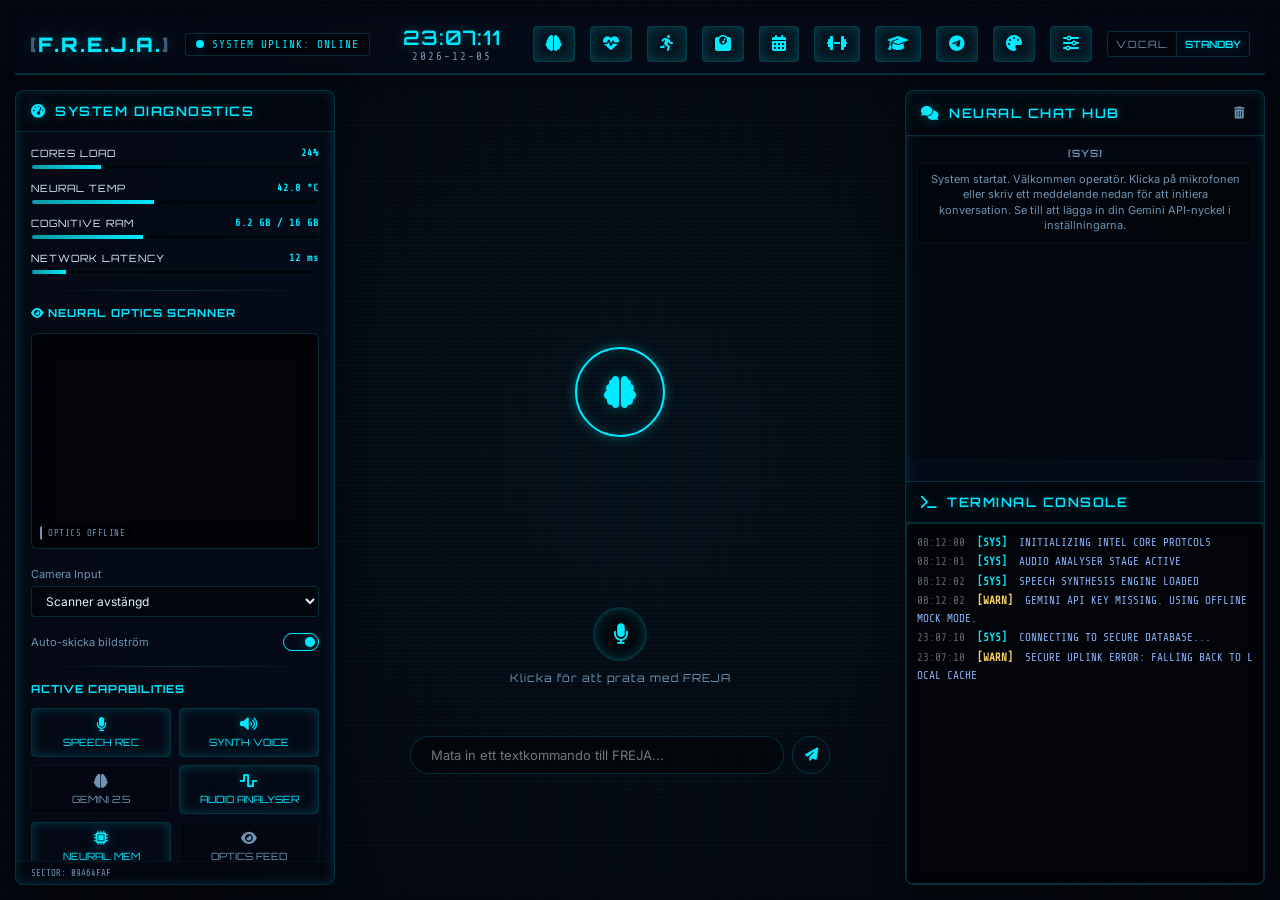
==== commit 755655a8: "Implement neural learning engine feature for Freja, including learning routes, learning services, le" ====
--- a/index.html
+++ b/index.html
@@ -54,6 +54,12 @@
                 <button id="btn-google-calendar" class="hud-btn-icon" title="Google Calendar Dashboard">
                     <i class="fa-solid fa-calendar-days"></i>
                 </button>
+                <button id="btn-trainer" class="hud-btn-icon" title="Personal Trainer Dashboard">
+                    <i class="fa-solid fa-dumbbell"></i>
+                </button>
+                <button id="btn-learning" class="hud-btn-icon" title="Neural Learning Engine">
+                    <i class="fa-solid fa-graduation-cap"></i>
+                </button>
                 <button id="btn-telegram" class="hud-btn-icon" title="Telegram Integration">
                     <i class="fa-brands fa-telegram"></i>
                 </button>
@@ -193,6 +199,14 @@
                             <div class="cap-item" id="cap-google_calendar">
                                 <i class="fa-solid fa-calendar-days"></i>
                                 <span>GOOGLE CAL</span>
+                            </div>
+                            <div class="cap-item" id="cap-trainer">
+                                <i class="fa-solid fa-dumbbell"></i>
+                                <span>COACH AI</span>
+                            </div>
+                            <div class="cap-item" id="cap-learning">
+                                <i class="fa-solid fa-graduation-cap"></i>
+                                <span>NEURAL LEARN</span>
                             </div>
                         </div>
                     </div>
@@ -305,12 +319,23 @@
             </div>
             <div class="modal-body">
                 <div class="settings-group">
+                    <label for="input-access-token">Freja Access Token</label>
+                    <div class="input-password-container">
+                        <input type="text" id="input-access-token" placeholder="Ange ditt säkerhetstoken..." class="hud-input">
+                        <button type="button" id="btn-toggle-access-token" class="btn-toggle-input"><i class="fa-solid fa-eye-slash"></i></button>
+                    </div>
+                    <p class="settings-help">Detta token skyddar din backend mot obehörig åtkomst. Spara samma token i webbläsaren för att ansluta.</p>
+                </div>
+
+                <hr class="panel-divider">
+
+                <div class="settings-group">
                     <label for="input-api-key">Gemini API Key</label>
                     <div class="input-password-container">
-                        <input type="password" id="input-api-key" placeholder="AIzaSy..." class="hud-input">
-                        <button type="button" id="btn-toggle-key" class="btn-toggle-input"><i class="fa-solid fa-eye"></i></button>
-                    </div>
-                    <p class="settings-help">Din API-nyckel sparas säkert i din lokala webbläsare (localStorage). Du kan skaffa en gratis nyckel i <a href="https://aistudio.google.com/" target="_blank" class="hud-link">Google AI Studio</a>.</p>
+                        <input type="text" id="input-api-key" placeholder="AIzaSy..." class="hud-input">
+                        <button type="button" id="btn-toggle-key" class="btn-toggle-input"><i class="fa-solid fa-eye-slash"></i></button>
+                    </div>
+                    <p class="settings-help">Din API-nyckel sparas krypterat och säkert i databasen på servern. Klienten lagrar endast en maskerad referens. Skaffa nyckel i <a href="https://aistudio.google.com/" target="_blank" class="hud-link">Google AI Studio</a>.</p>
                 </div>
 
                  <div class="settings-group">
@@ -332,8 +357,8 @@
                 <div class="settings-group">
                     <label for="input-eleven-key">ElevenLabs API Key</label>
                     <div class="input-password-container">
-                        <input type="password" id="input-eleven-key" placeholder="Skriv xi-api-key..." class="hud-input">
-                        <button type="button" id="btn-toggle-eleven-key" class="btn-toggle-input"><i class="fa-solid fa-eye"></i></button>
+                        <input type="text" id="input-eleven-key" placeholder="Skriv xi-api-key..." class="hud-input">
+                        <button type="button" id="btn-toggle-eleven-key" class="btn-toggle-input"><i class="fa-solid fa-eye-slash"></i></button>
                     </div>
                     <p class="settings-help">Lämnas tom för att fortsätta använda gratis webbläsarröst. Köp/skaffa nyckel på <a href="https://elevenlabs.io/" target="_blank" class="hud-link">ElevenLabs</a>.</p>
                 </div>
@@ -436,7 +461,27 @@
                     </label>
                 </div>
 
-
+                <div class="settings-group-toggle" style="display: flex; justify-content: space-between; align-items: center; margin-bottom: 15px;">
+                    <span style="font-size: 11px; color: var(--color-text-muted);">Tillåt Personlig Tränare (get_personal_trainer_advice)</span>
+                    <label class="hud-switch">
+                        <input type="checkbox" id="chk-tool-get_personal_trainer_advice">
+                        <span class="slider"></span>
+                    </label>
+                <div class="settings-group-toggle" style="display: flex; justify-content: space-between; align-items: center; margin-bottom: 15px;">
+                    <span style="font-size: 11px; color: var(--color-text-muted);">Tillåt Freja Inlärning (learn_topic)</span>
+                    <label class="hud-switch">
+                        <input type="checkbox" id="chk-tool-learn_topic">
+                        <span class="slider"></span>
+                    </label>
+                </div>
+
+                <div class="settings-group-toggle" style="display: flex; justify-content: space-between; align-items: center; margin-bottom: 15px;">
+                    <span style="font-size: 11px; color: var(--color-text-muted);">Tillåt Sök i Kunskapsbank (get_learned_knowledge)</span>
+                    <label class="hud-switch">
+                        <input type="checkbox" id="chk-tool-get_learned_knowledge">
+                        <span class="slider"></span>
+                    </label>
+                </div>
             </div>
             <div class="modal-footer">
                 <button id="btn-reset-settings" class="hud-btn btn-secondary">ÅTERSTÄLL ALLT</button>
@@ -511,8 +556,8 @@
                         <div style="display: flex; flex-direction: column; gap: 4px;">
                             <label for="input-mem0-key" style="font-family: var(--font-display); font-size: 11px; color: var(--color-primary);">Mem0 API Key</label>
                             <div class="input-password-container">
-                                <input type="password" id="input-mem0-key" placeholder="Mata in Token..." class="hud-input" style="height: 32px; font-size: 12px; flex: 1;">
-                                <button type="button" id="btn-toggle-mem0-key" class="btn-toggle-input" style="height: 32px;"><i class="fa-solid fa-eye"></i></button>
+                                <input type="text" id="input-mem0-key" placeholder="Mata in Token..." class="hud-input" style="height: 32px; font-size: 12px; flex: 1;">
+                                <button type="button" id="btn-toggle-mem0-key" class="btn-toggle-input" style="height: 32px;"><i class="fa-solid fa-eye-slash"></i></button>
                             </div>
                             <p class="settings-help" style="font-size: 9px; line-height: 1.3; margin: 0;">Skapa ett gratis konto på <a href="https://mem0.ai/" target="_blank" class="hud-link">mem0.ai</a> för att skaffa en API-nyckel. Om tomt körs minnet i ett lokalt sandlådeläge.</p>
                         </div>
@@ -625,6 +670,7 @@
             </div>
             <div class="modal-footer" style="display: flex; gap: 10px;">
                 <button id="btn-sync-garmin-dashboard" class="hud-btn btn-primary" style="flex: 1; font-family: var(--font-display); font-size: 11px;"><i class="fa-solid fa-arrows-rotate"></i> SYNKRONISERA ENHET</button>
+                <button id="btn-sync-garmin-all" class="hud-btn btn-primary" style="flex: 1; font-family: var(--font-display); font-size: 11px;"><i class="fa-solid fa-clock-rotate-left"></i> HÄMTA ALL HISTORIK</button>
             </div>
         </div>
     </div>
@@ -754,6 +800,7 @@
             </div>
             <div class="modal-footer" style="display: flex; gap: 10px;">
                 <button id="btn-sync-strava-dashboard" class="hud-btn btn-primary" style="flex: 1; font-family: var(--font-display); font-size: 11px;"><i class="fa-solid fa-arrows-rotate"></i> SYNKRONISERA ENHET</button>
+                <button id="btn-sync-strava-all" class="hud-btn btn-primary" style="flex: 1; font-family: var(--font-display); font-size: 11px;"><i class="fa-solid fa-clock-rotate-left"></i> HÄMTA ALL HISTORIK</button>
             </div>
         </div>
     </div>
@@ -838,6 +885,7 @@
             </div>
             <div class="modal-footer" style="display: flex; gap: 10px;">
                 <button id="btn-sync-withings-dashboard" class="hud-btn btn-primary" style="flex: 1; font-family: var(--font-display); font-size: 11px;"><i class="fa-solid fa-arrows-rotate"></i> SYNKRONISERA ENHET</button>
+                <button id="btn-sync-withings-all" class="hud-btn btn-primary" style="flex: 1; font-family: var(--font-display); font-size: 11px;"><i class="fa-solid fa-clock-rotate-left"></i> HÄMTA ALL HISTORIK</button>
             </div>
         </div>
     </div>
@@ -967,6 +1015,108 @@
         </div>
     </div>
 
+    <!-- PERSONAL TRAINER DASHBOARD MODAL -->
+    <div class="hud-modal" id="modal-trainer">
+        <div class="modal-content glass-morphic">
+            <div class="modal-header">
+                <h2><i class="fa-solid fa-dumbbell"></i> COGNITIVE PERSONAL TRAINER</h2>
+                <button class="modal-close" id="btn-close-trainer">&times;</button>
+            </div>
+            <div class="modal-body" style="display: flex; flex-direction: column; gap: 15px;">
+                <!-- Configuration Form -->
+                <div class="trainer-form" style="display: flex; flex-direction: column; gap: 10px; background: rgba(0, 0, 0, 0.2); border: 1px solid var(--color-border); border-radius: 4px; padding: 12px;">
+                    <div style="display: flex; flex-direction: column; gap: 4px;">
+                        <label for="trainer-input-goal" style="font-size: 11px; color: var(--color-text-muted);">Ditt träningsmål / Fokus</label>
+                        <input type="text" id="trainer-input-goal" placeholder="t.ex. Gå ner i vikt, springa 10 km, bygga muskler..." class="hud-input" style="height: 32px; font-size: 12px;">
+                    </div>
+                    <div style="display: flex; flex-direction: column; gap: 4px;">
+                        <label for="trainer-input-limitations" style="font-size: 11px; color: var(--color-text-muted);">Skador / Sjukdomar / Begränsningar</label>
+                        <input type="text" id="trainer-input-limitations" placeholder="t.ex. Ansträngningsastma, känsligt högerknä..." class="hud-input" style="height: 32px; font-size: 12px;">
+                    </div>
+                    <button id="btn-generate-trainer-plan" class="hud-btn btn-primary" style="height: 34px; font-family: var(--font-display); font-size: 11px; margin-top: 8px;"><i class="fa-solid fa-wand-magic-sparkles"></i> GENERERA TRÄNINGSPROGRAM</button>
+                </div>
+                
+                <!-- Output section for generated program -->
+                <div id="trainer-plan-output-container" style="display: none; flex-direction: column; gap: 5px;">
+                    <h3 style="font-family: var(--font-display); font-size: 11px; color: var(--color-primary); letter-spacing: 1px;">SENAST GENERERADE PROGRAM</h3>
+                    <div id="trainer-plan-output" style="background: rgba(0, 0, 0, 0.4); border: 1px solid var(--color-border); border-radius: 4px; padding: 12px; max-height: 400px; overflow-y: auto; font-family: var(--font-mono); font-size: 11px; white-space: pre-wrap; line-height: 1.4; color: var(--color-text-muted);">
+                    </div>
+                </div>
+
+                <!-- History list of recent plans -->
+                <div class="trainer-list-container" style="display: flex; flex-direction: column; flex: 1; min-height: 180px; max-height: 250px;">
+                    <h3 style="font-family: var(--font-display); font-size: 11px; color: var(--color-primary); margin-bottom: 8px; letter-spacing: 1px;">TIDIGARE REKOMMENDATIONER</h3>
+                    <div class="trainer-list" id="trainer-list" style="flex: 1; overflow-y: auto; background: rgba(0,0,0,0.3); border: 1px solid var(--color-border); border-radius: 4px; padding: 10px;">
+                        <div style="color: var(--color-text-muted); text-align: center; font-family: var(--font-mono); font-size: 11px; padding: 20px;">Ingen historik laddad...</div>
+                    </div>
+                </div>
+            </div>
+            <div class="modal-footer" style="display: flex; gap: 10px;">
+                <button id="btn-refresh-trainer" class="hud-btn btn-primary" style="flex: 1; font-family: var(--font-display); font-size: 11px;"><i class="fa-solid fa-arrows-rotate"></i> UPPDATERA HISTORIK</button>
+            </div>
+        </div>
+    </div>
+
+    <!-- NEURAL LEARNING ENGINE MODAL -->
+    <div class="hud-modal" id="modal-learning">
+        <div class="modal-content glass-morphic">
+            <div class="modal-header">
+                <h2><i class="fa-solid fa-graduation-cap"></i> NEURAL LEARNING ENGINE</h2>
+                <button class="modal-close" id="btn-close-learning">&times;</button>
+            </div>
+            <div class="modal-body" style="display: flex; flex-direction: column; gap: 15px; overflow-y: auto;">
+                <!-- Manual Learning Trigger -->
+                <div class="learning-trigger-panel" style="background: rgba(0, 0, 0, 0.2); border: 1px solid var(--color-border); border-radius: 4px; padding: 12px; display: flex; flex-direction: column; gap: 10px;">
+                    <h3 style="font-family: var(--font-display); font-size: 11px; color: var(--color-primary); letter-spacing: 1px; margin: 0;">LÄR IN ETT NYTT ÄMNE</h3>
+                    <div style="display: flex; gap: 8px;">
+                        <input type="text" id="learning-input-topic" placeholder="t.ex. odling av lök, hjärt-kärlhälsa, kvantdatorer..." class="hud-input" style="flex: 1; height: 32px; font-size: 12px;">
+                        <button id="btn-start-learning" class="hud-btn btn-primary" style="height: 32px; font-family: var(--font-display); font-size: 11px; white-space: nowrap;"><i class="fa-solid fa-play"></i> STARTA</button>
+                    </div>
+                    
+                    <!-- Active background progress status -->
+                    <div id="learning-active-status" style="display: none; background: rgba(0, 0, 0, 0.4); border: 1px solid var(--color-border); border-radius: 4px; padding: 10px; margin-top: 5px;">
+                        <div style="display: flex; justify-content: space-between; font-family: var(--font-mono); font-size: 10px; color: var(--color-text-muted); margin-bottom: 5px;">
+                            <span id="learning-status-stage">Initierar...</span>
+                            <span id="learning-status-percent">0%</span>
+                        </div>
+                        <div class="progress-bar-container" style="height: 6px; background: rgba(255,255,255,0.05); border-radius: 3px; overflow: hidden; margin-bottom: 8px;">
+                            <div class="progress-bar" id="learning-status-bar" style="width: 0%; height: 100%; background: var(--color-primary); transition: width 0.3s ease;"></div>
+                        </div>
+                        <button id="btn-cancel-learning" class="hud-btn btn-secondary" style="height: 24px; font-family: var(--font-display); font-size: 10px; padding: 0 10px; width: 100%;"><i class="fa-solid fa-ban"></i> AVBRYT INLÄRNINGSPROCESS</button>
+                    </div>
+                </div>
+
+                <!-- Stored Domain Credentials -->
+                <div class="credentials-panel" style="background: rgba(0, 0, 0, 0.2); border: 1px solid var(--color-border); border-radius: 4px; padding: 12px; display: flex; flex-direction: column; gap: 10px;">
+                    <h3 style="font-family: var(--font-display); font-size: 11px; color: var(--color-primary); letter-spacing: 1px; margin: 0;">DOMÄN-AUTENTISERING (FÖR SKYDDADE KÄLLOR)</h3>
+                    
+                    <div style="display: grid; grid-template-columns: 1.2fr 1fr 1.2fr auto; gap: 8px;">
+                        <input type="text" id="cred-input-domain" placeholder="t.ex. sub.domain.com" class="hud-input" style="height: 28px; font-size: 11px;">
+                        <input type="text" id="cred-input-user" placeholder="E-post / Användare" class="hud-input" style="height: 28px; font-size: 11px;">
+                        <input type="password" id="cred-input-pass" placeholder="Lösenord" class="hud-input" style="height: 28px; font-size: 11px;">
+                        <button id="btn-save-credentials" class="hud-btn btn-primary" style="height: 28px; font-family: var(--font-display); font-size: 10px; padding: 0 10px;"><i class="fa-solid fa-save"></i> SPARA</button>
+                    </div>
+                    
+                    <!-- Credentials List -->
+                    <div id="credentials-list" style="max-height: 90px; overflow-y: auto; display: flex; flex-direction: column; gap: 4px; background: rgba(0,0,0,0.3); padding: 5px; border-radius: 3px; font-family: var(--font-mono); font-size: 10px; border: 1px solid rgba(255,255,255,0.05);">
+                        <div style="color: var(--color-text-muted); text-align: center; padding: 5px;">Inga sparade inloggningar...</div>
+                    </div>
+                </div>
+
+                <!-- Stored Knowledge Vault -->
+                <div class="knowledge-vault-panel" style="display: flex; flex-direction: column; flex: 1; min-height: 220px;">
+                    <h3 style="font-family: var(--font-display); font-size: 11px; color: var(--color-primary); margin-bottom: 8px; letter-spacing: 1px; margin-top: 0;">INLÄRD KUNSKAPSBANK</h3>
+                    <div class="knowledge-list" id="knowledge-list" style="flex: 1; overflow-y: auto; background: rgba(0,0,0,0.3); border: 1px solid var(--color-border); border-radius: 4px; padding: 10px; display: flex; flex-direction: column; gap: 8px;">
+                        <div style="color: var(--color-text-muted); text-align: center; font-family: var(--font-mono); font-size: 11px; padding: 20px;">Laddar kunskapsbank...</div>
+                    </div>
+                </div>
+            </div>
+            <div class="modal-footer" style="display: flex; gap: 10px;">
+                <button id="btn-refresh-learning" class="hud-btn btn-primary" style="flex: 1; font-family: var(--font-display); font-size: 11px;"><i class="fa-solid fa-arrows-rotate"></i> UPPDATERA KUNSKAPSBANK</button>
+            </div>
+        </div>
+    </div>
+
     <!-- Audio initialization helper banner (browsers block audio until interaction) -->
     <div class="interaction-shield" id="interaction-shield">
         <div class="shield-prompt">
@@ -977,15 +1127,43 @@
         </div>
     </div>
 
-    <script src="sound.js?v=7"></script>
-    <script src="visualizer.js?v=7"></script>
-    <script src="speech.js?v=7"></script>
-    <script src="memory.js?v=7"></script>
-    <script src="gemini.js?v=7"></script>
-    <script src="theme.js?v=7"></script>
-    <script src="markdown.js?v=7"></script>
-    <script src="diagnostics.js?v=7"></script>
-    <script src="camera.js?v=7"></script>
-    <script src="app.js?v=7"></script>
+    <!-- SECURE API AUTHENTICATION OVERLAY -->
+    <div class="hud-modal" id="modal-auth-login">
+        <div class="modal-content glass-morphic" style="max-width: 400px; padding: 10px 0;">
+            <div class="modal-header">
+                <h2><i class="fa-solid fa-shield-halved"></i> SECURE ACCESS REQUIRED</h2>
+            </div>
+            <div class="modal-body">
+                <p style="font-size: 11px; line-height: 1.5; color: var(--color-text-muted); margin-bottom: 10px;">
+                    F.R.E.J.A. API-backend är skyddad. Vänligen ange ditt åtkomsttoken för att verifiera din session.
+                </p>
+                <div class="settings-group">
+                    <label for="input-login-token">Access Token</label>
+                    <div class="input-password-container">
+                        <input type="password" id="input-login-token" placeholder="Ange token..." class="hud-input">
+                        <button type="button" id="btn-toggle-login-token" class="btn-toggle-input"><i class="fa-solid fa-eye"></i></button>
+                    </div>
+                </div>
+                <div id="login-error-msg" style="color: var(--color-error); font-family: var(--font-mono); font-size: 10px; display: none; margin-top: 5px;">
+                    <i class="fa-solid fa-circle-exclamation"></i> FELAKTIGT ÅTKOMSTTOKEN. FÖRSÖK IGEN.
+                </div>
+            </div>
+            <div class="modal-footer" style="padding: 10px 20px;">
+                <button id="btn-submit-login" class="hud-btn btn-primary" style="width: 100%;"><i class="fa-solid fa-key"></i> ANSLUT SESSION</button>
+            </div>
+        </div>
+    </div>
+
+
+    <script src="sound.js?v=10"></script>
+    <script src="visualizer.js?v=10"></script>
+    <script src="speech.js?v=10"></script>
+    <script src="memory.js?v=10"></script>
+    <script src="gemini.js?v=10"></script>
+    <script src="theme.js?v=10"></script>
+    <script src="markdown.js?v=10"></script>
+    <script src="diagnostics.js?v=10"></script>
+    <script src="camera.js?v=10"></script>
+    <script src="app.js?v=10"></script>
 </body>
 </html>
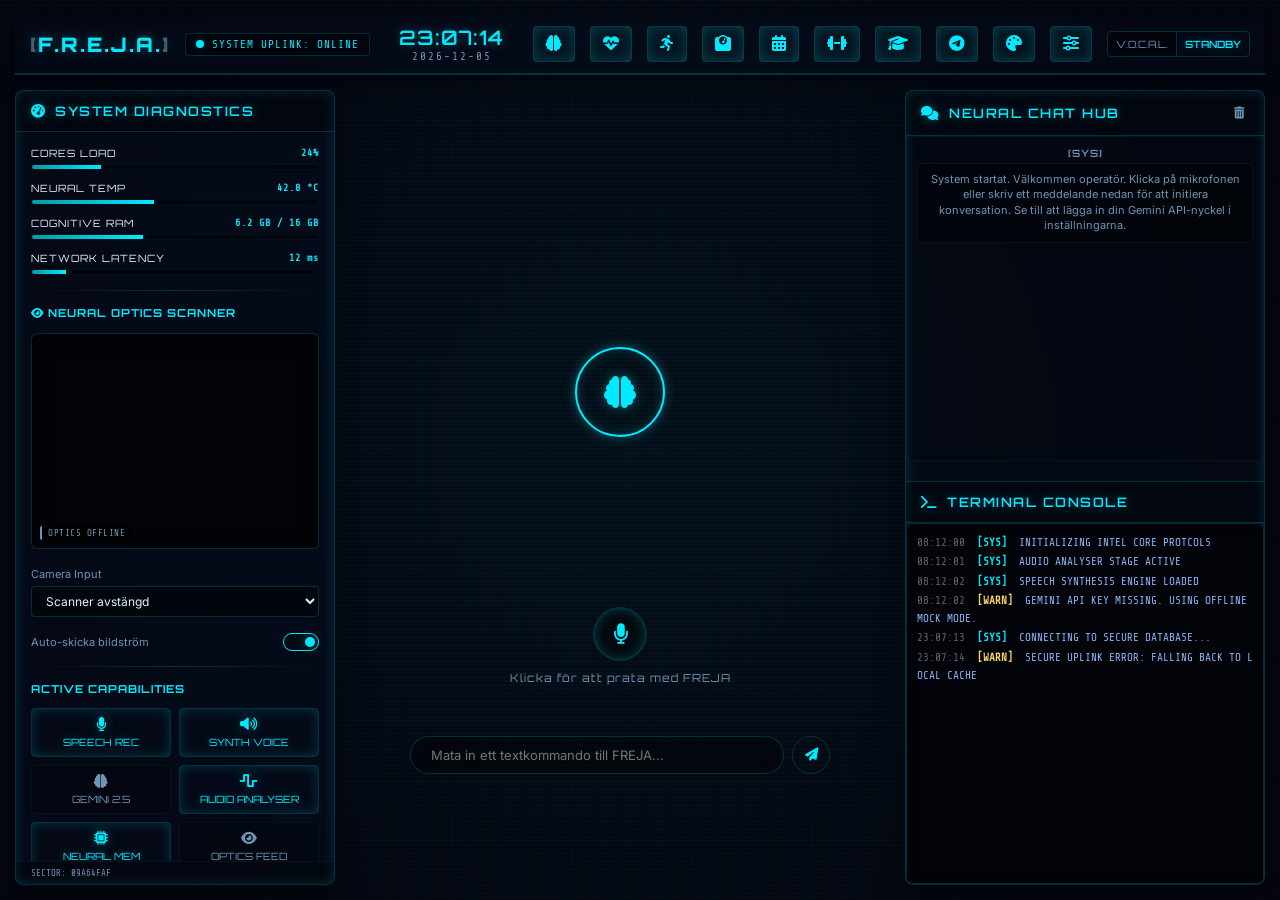
==== commit 75dac4d8: "Hardened Codex security validation and modularized app.js" ====
--- a/index.html
+++ b/index.html
@@ -942,6 +942,12 @@
                         <div style="display: flex; flex-direction: column; gap: 4px;">
                             <label for="input-google-calendar-client-id" style="font-family: var(--font-display); font-size: 11px; color: var(--color-primary);">Google Client ID</label>
                             <input type="text" id="input-google-calendar-client-id" placeholder="Skriv Google Client ID..." class="hud-input" style="height: 32px; font-size: 12px;">
+                            <a id="lnk-google-calendar-authorize" href="#" class="hud-btn btn-primary" style="display: none; text-align: center; text-decoration: none; align-items: center; justify-content: center; height: 32px; font-family: var(--font-display); font-size: 11px; margin-top: 5px;">
+                                <i class="fa-brands fa-google" style="margin-right: 6px;"></i> KOPPLA GOOGLE-KONTO
+                            </a>
+                            <p class="settings-help" style="font-size: 9px; line-height: 1.3; margin: 2px 0 6px 0; color: var(--color-text-muted);">
+                                Skapa ett OAuth Client ID av typen <strong>Desktop app</strong> i Google Cloud Console (inga redirect URIs eller secrets krävs). Klistra in ditt Client ID ovan och klicka på knappen för automatisk inloggning.
+                            </p>
                         </div>
                         <div style="display: flex; flex-direction: column; gap: 4px;">
                             <label for="input-google-calendar-client-secret" style="font-family: var(--font-display); font-size: 11px; color: var(--color-primary);">Google Client Secret</label>
@@ -1164,6 +1170,10 @@
     <script src="markdown.js?v=10"></script>
     <script src="diagnostics.js?v=10"></script>
     <script src="camera.js?v=10"></script>
+    <script src="js/ui-init.js?v=10"></script>
+    <script src="js/ui-events.js?v=10"></script>
+    <script src="js/ui-tools.js?v=10"></script>
+    <script src="js/ui-dashboards.js?v=10"></script>
     <script src="app.js?v=10"></script>
 </body>
 </html>
